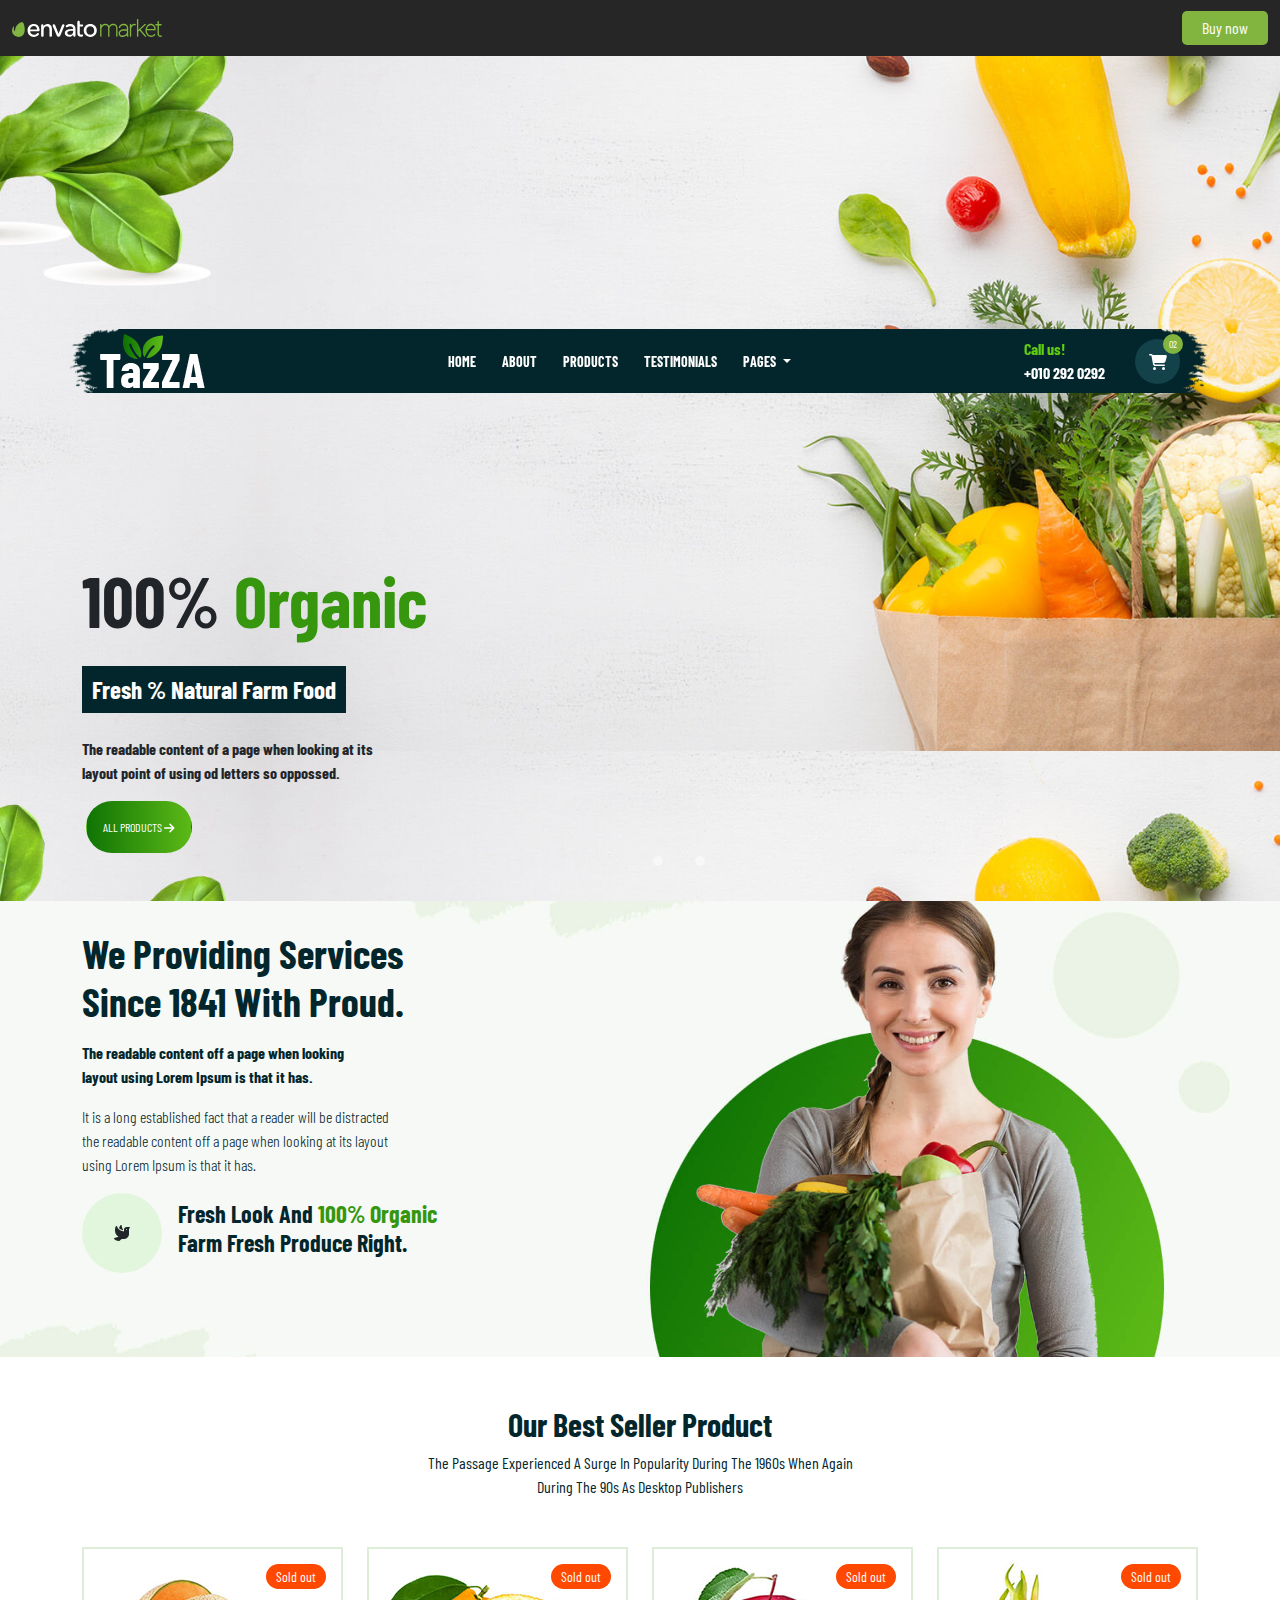
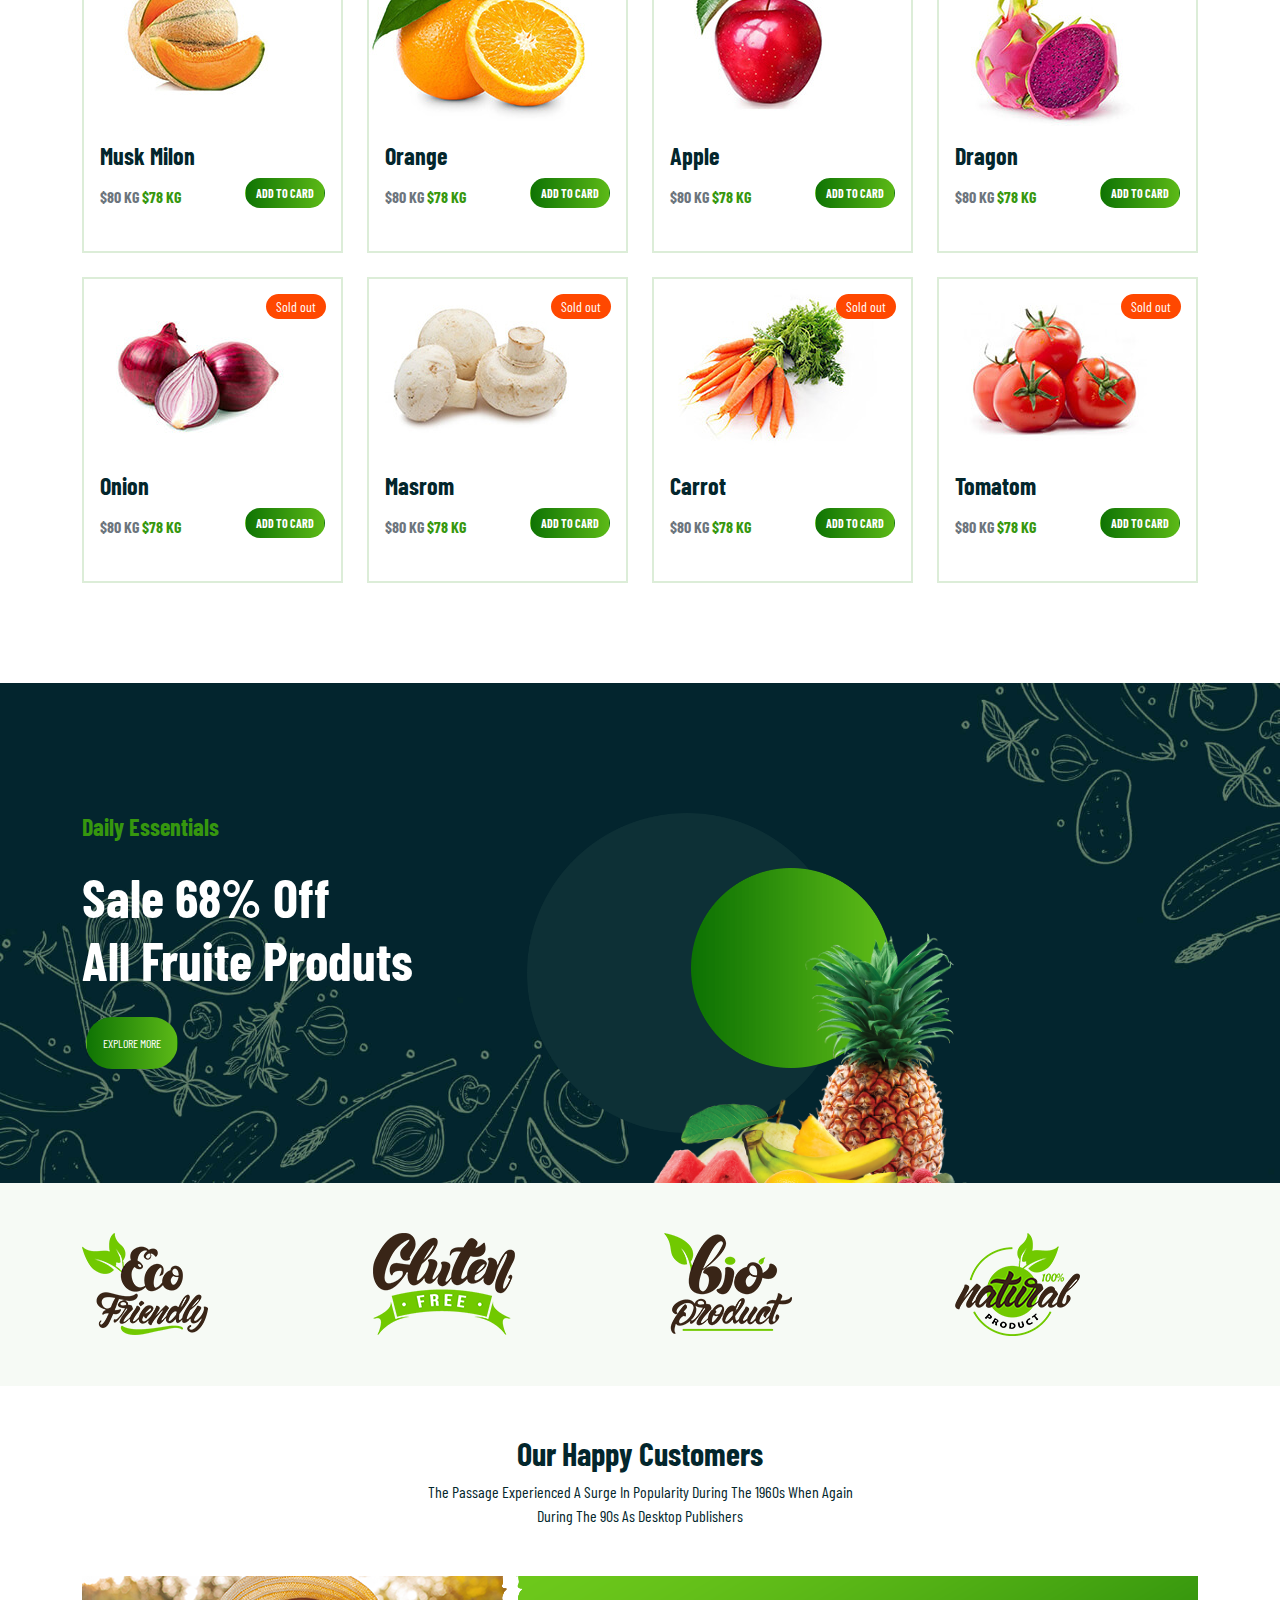
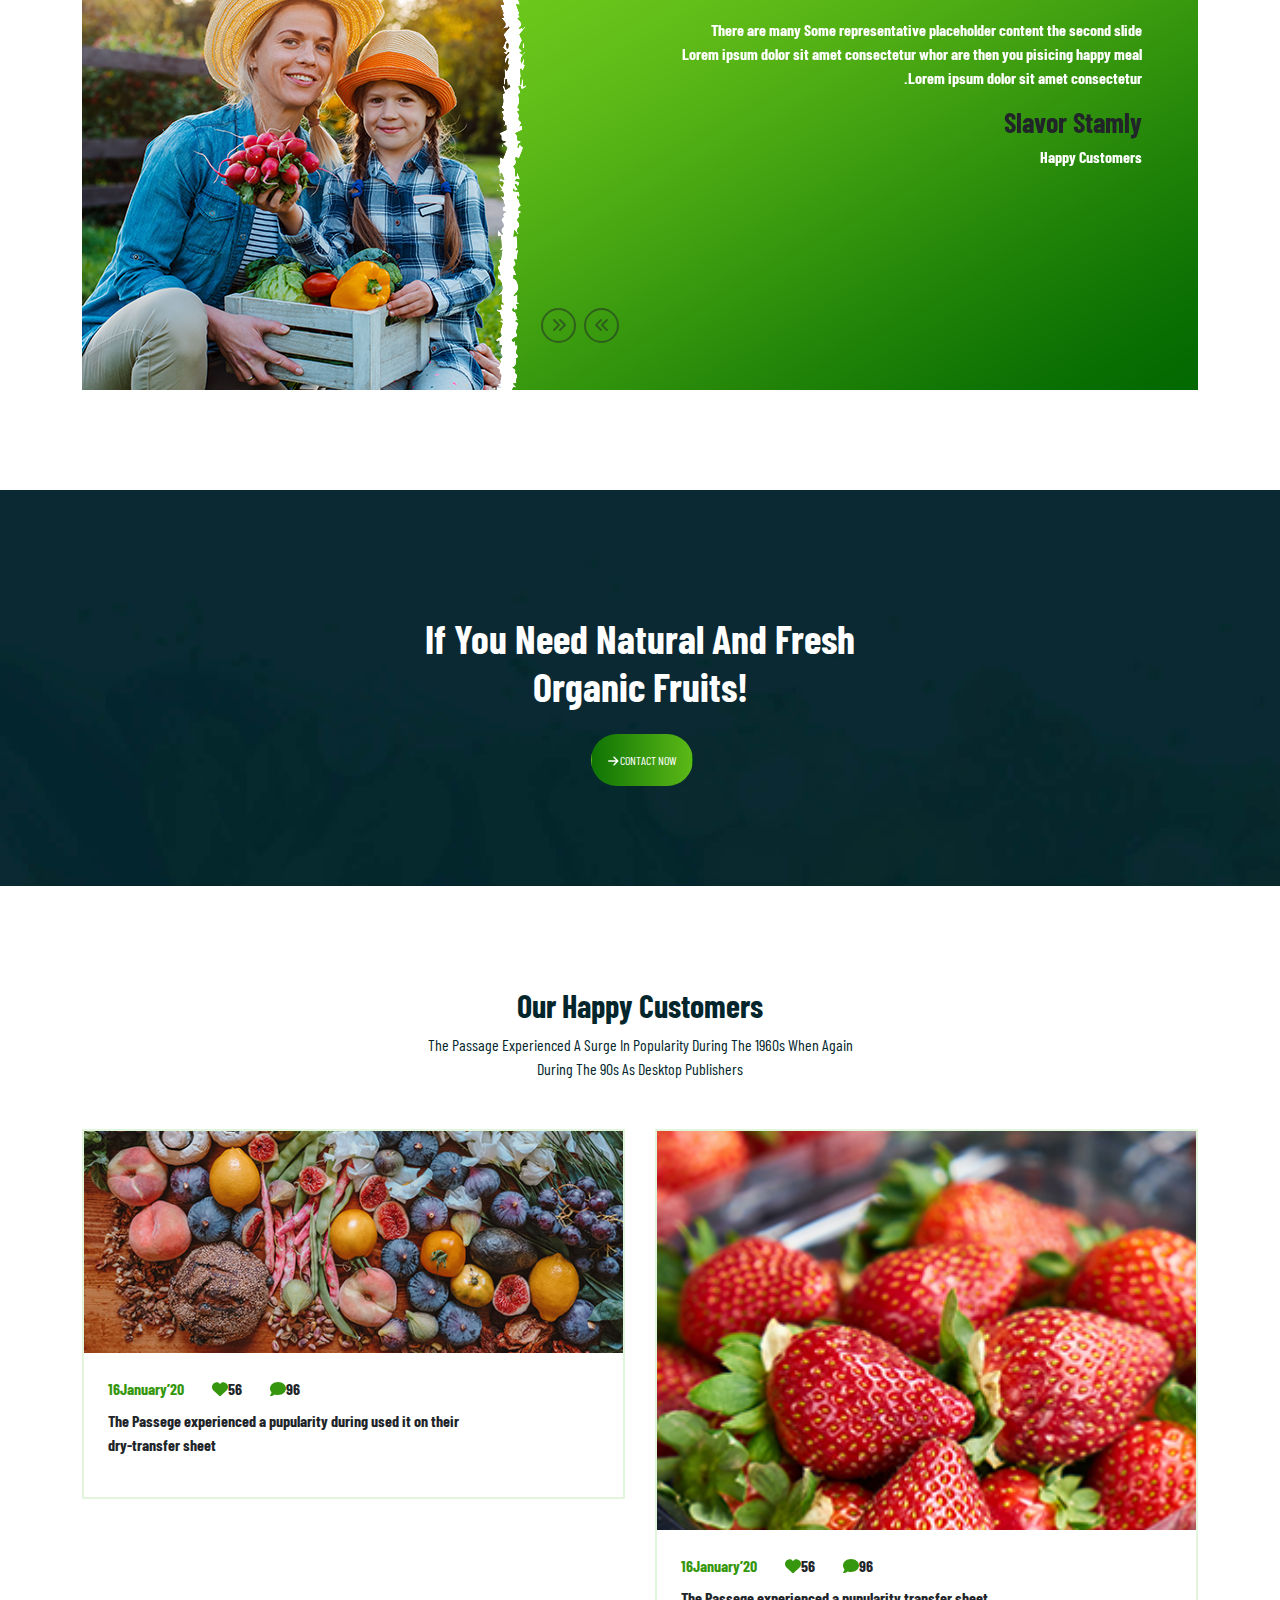
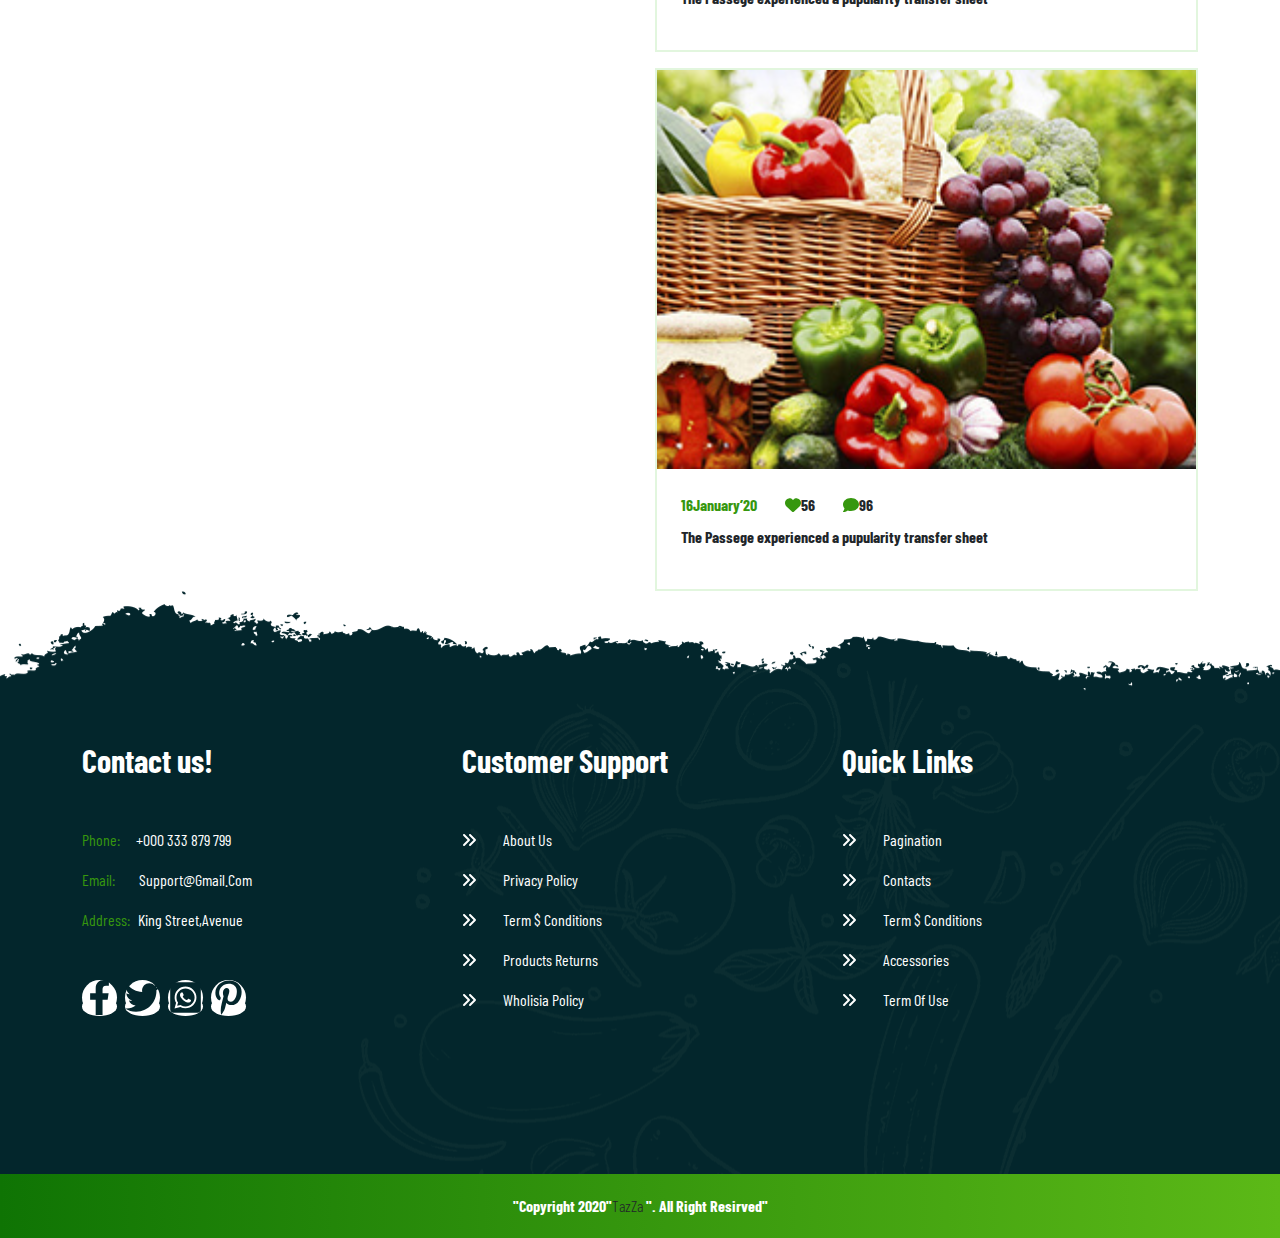
==== index.html @ 22c00745 "rHello this my private desihn" ====
<!DOCTYPE html>
<html lang="en">
    <head>
    <meta charset="UTF-8" />
    <meta http-equiv="X-UA-Compatible" content="IE=edge" />
    <meta name="viewport" content="width=device-width, initial-scale=1.0" />
    <title>Food</title>

    <!-- fonst icons -->
    <link rel="stylesheet" href="content/css/vendors/all.min.css" />

    <!-- Bootstrap -->
    <link rel="stylesheet" href="content/css/vendors/bootstrap.min.css" />

    <!-- Main file  -->
    <link rel="stylesheet" href="content/css/style.css" />

    <!-- Google Fonts -->
    <link rel="preconnect" href="https://fonts.googleapis.com">
    <link rel="preconnect" href="https://fonts.gstatic.com" crossorigin>
    <link href="https://fonts.googleapis.com/css2?family=Barlow+Condensed:wght@400;500;600;700;800&family=Dancing+Script:wght@400;500;600;700&family=Roboto:wght@400;500;700;900&display=swap" rel="stylesheet">
    </head>
    <body>
        <!-- Start upper navbar -->
        <nav class="navbar nav sticky">
            <div class=" container-fluid d-flex  ">
                <img class="nav-logo" src="content/asstes/imgs/envato_market.svg"/>
                <button class="main-btn " type="submit">Buy now</button>
            </div>
        </nav>
        <!-- End upper Navbar -->
        <!-- Start Header -->
        <header>
            <div
                id="carouselExampleCaptions"
                class="carousel slide h-100"
                data-bs-ride="carousel">
                <div class="carousel-inner h-100">
                <div class="carousel-item active h-100 slider-img-one">
                    <div class="container h-100">
                    <div class="row align-items-end h-100 pb-5">
                        <div class="col-lg-6">
                            <h1 class="f-color fw-bold mb-4  carousel-item_title">
                                100% <span class="dark-green">Organic</span>
                            </h1>
                            <div class="slide-div text-white fw-bold">
                                Fresh % Natural Farm Food
                            </div>
                            <div class="slide-text mt-4 fw-bold">
                                <p class="f-color">The readable content of a page when looking at its<br>
                                layout point of using od letters so oppossed.</p>
                            </div>
                            <div class="offer-btn">
                                <a href="#" class="btn card-btn text-white ms-1 p-3">
                                    All Products <i class="fa-solid fa-arrow-right text-white"></i></a>
                            </div>
                        </div>
                    </div>
                </div>
                </div>
                <div class="carousel-item slider-img-tow h-100">  
                    <div class="container h-100">
                    <div class="row align-items-end h-100 pb-5">
                        <div class="col-lg-6">
                            <h1 class="f-color fw-bold mb-4 mt-4 carousel-item_title">
                                100% <span class="dark-green">Organic</span>
                            </h1>
                            <div class="slide-div text-white fw-bold">
                                Fresh % Natural Farm Food
                            </div>
                            <div class="slide-text mt-4 fw-bold">
                                <p class="f-color">The readable content of a page when looking at its<br>
                                layout point of using od letters so oppossed.</p>
                            </div>
                            <div class="offer-btn">
                                <a href="#" class="btn card-btn text-white ms-1 p-3">
                                    <i class="fa-solid fa-arrow-right text-white"></i> All Products</a>
                            </div>  
                        </div>
                    </div>
                    </div>
                </div>
                </div>
                <div class="silder-btns">
                <button
                    class="carousel-control-prev"
                    type="button"
                    data-bs-target="#carouselExampleCaptions"
                    data-bs-slide="prev"
                >
                    <!-- <span class="carousel-control-prev-icon" aria-hidden="true"></span> -->
                    <span class="silder-btns__icon">
                    <!-- <i class="fa-solid fa-chevron-left fa-2x"></i> -->
                    <div class="dout"></div>
                    </span>
                    <span class="visually-hidden">Previous</span>
                </button>
                <button
                    class="carousel-control-next"
                    type="button"
                    data-bs-target="#carouselExampleCaptions"
                    data-bs-slide="next"
                >
                    <span class="silder-btns__icon">
                    <!-- <i class="fa-solid fa-chevron-right fa-2x"></i> -->
                    <div class="dout"></div>
                    </span>
                    <!-- <span class="carousel-control-next-icon" aria-hidden="true"></span> -->
                    <span class="visually-hidden">Next</span>
                </button>
                </div>
            </div>
        </header>
        <!-- End header -->
        <!-- Start navpar -->
        
        <nav class="navbar navbar2 nav-sticky navbar-expand-lg ">
            <div class="container nav-bg">
                <img src="content/asstes/imgs/logo.png" />
                <div class="collapse navbar-collapse " id="navbarSupportedContent">
                    <ul class="navbar-nav m-auto  mb-lg-0 navbar-list ">
                        <li class="nav-item nav-hover">
                            <a class="nav-hover nav-link white-c active fw-bold " aria-current="page" href="#home">HOME</a>
                        </li>
                        <li class="nav-item nav-hover">
                            <a class="nav-hover nav-link white-c fw-bold nav-btn" href="#about">ABOUT</a>
                        </li>
                        <li class="nav-item nav-hover">
                            <a class="nav-hover nav-link white-c fw-bold" href="#product">PRODUCTS</a>
                        </li>
                        <li class="nav-item nav-hover">
                            <a class="nav-hover nav-link white-c fw-bold" href="#test">TESTIMONIALS</a>
                        </li>
                        <li class="nav-item dropdown nav-hover">
                            <a class="nav-hover nav-link dropdown-toggle white-c fw-bold" href="#" id="navbarDropdown"
                                role="button" data-bs-toggle="dropdown" aria-expanded="false">
                                PAGES
                            </a>
                            <ul class="dropdown-menu dropdown-changes" aria-labelledby="navbarDropdown">
                                <li><a class="dropdown-item" target="_blank" href="product-details.html">Product Details</a></li>
                                <li><a class="dropdown-item" target="_blank" href="blog.html">Blog</a></li>
                                <li><a class="dropdown-item" target="_blank" href="blog-details.html">Blog Details</a></li>
                                <li><a class="dropdown-item" target="_blank" href="eror404.html">Eror 404</a></li>
                                <li><a class="dropdown-item" target="_blank" href="overview.html">Cart Overview</a></li>
                            </ul>
                        </li>
                    </ul>
                </div>
                <div class="navbar-contact">
                    <div class="contact">
                        <span class="green-c">Call us!</span>
                    </div>
                    <div class="contact">
                        <span class="white-c">+010 292 0292</span>
                    </div>
                </div>
                <div class="navbar-icon rounded-circle white-c">
                    <i class="fa-solid fa-cart-shopping"></i>
                    <div class="cart-number white-c rounded-circle">02</div>
                </div>
            </div>
        </nav>
    <!-- End Navbar -->
    <!-- End Header -->
    <!-- Start Feature box -->
    <div class="container">
        <div class="row feature-boxs d-flex justify-content-between mt-5 mb-5">
            <div class="col-lg-3 card feature-box  text-center d-flex align-items-center justify-content-center ">
                    <div class="card-icon ">
                        <div class="card-icon__border rounded-circle">
                            <div class="card-icon__box rounded-circle m-auto d-flex align-items-center justify-content-center">
                                <i class="fa-solid fa-car"></i>
                            </div>
                        </div>
                    </div>
                    <div class="card-body">
                        <h3 class=" text-color ">Free Shipping</h3>
                    </div>
            </div>
            <div class="col-lg-3 card feature-box text-center d-flex align-items-center justify-content-center ">
                <div class="card-icon">
                    <div class="card-icon__border rounded-circle">
                        <div class="card-icon__box rounded-circle m-auto d-flex align-items-center justify-content-center">
                            <i class="fa-solid fa-comments"></i>
                        </div>
                    </div>
                </div>
                <div class="card-body">
                    <h3 class=" text-color ">24/04 Support</h3>
                </div>
            </div>
            <div class="col-lg-3 card feature-box text-center d-flex align-items-center justify-content-center">
            <div class="card-icon">
                <div class="card-icon__border rounded-circle">
                    <div class="card-icon__box rounded-circle m-auto d-flex align-items-center justify-content-center">
                        <i class="fa-solid fa-wheat-awn"></i>
                    </div>
                </div>
            </div>
            <div class="card-body">
                <h3 class=" text-color ">From Our Farm</h3>
            </div>
            </div>
            <div class="col-lg-3 card feature-box text-center d-flex align-items-center justify-content-center">
                <div class="card-icon">
                    <div class="card-icon__border rounded-circle">
                        <div class="card-icon__box rounded-circle m-auto d-flex align-items-center justify-content-center">
                            <i class="fa-solid fa-dove"></i>
                        </div>
                    </div>
                </div>
                <div class="card-body">
                    <h3 class=" text-color ">Healthy Food</h3>
                </div>
            </div>
        </div>
    </div>
    <!-- End Feature box -->
    <!-- Start Services section -->
    <div class="services" id="about">
        <div class="container">
            <div class="services__text pt-5 ">
                <h1 class="text-color fw-bold mb-3 mt-4">We Providing Services<br>Since 1841 With Proud.</h1>
                <p class="text-color fw-bold">The readable content off a page when looking<br>layout using Lorem Ipsum is that it has.</p>
                <p class="text-color fw-light">It is a long established fact that a reader will be distracted<br>the readable content off a page when looking at its layout<br>using Lorem Ipsum is that it has.</p>
                <div class="service__icons d-flex align-items-center">
                    <div class="service__icon">
                        <div class="card-icon__box rounded-circle m-auto d-flex align-items-center me-3 justify-content-center">
                            <i class="fa-solid fa-dove"></i>
                        </div>
                    </div>
                    <div class="service__text">
                        <h4 class="text-color fw-bold">Fresh Look And <span class="dark-green">100% Organic</span><br>Farm Fresh Produce Right. </h4>
                    </div>

                </div>
            </div>
        </div>
    </div>
    <!-- End Services section  -->
    <!-- Start Products section -->
    <div class="container" id="product">
        <div class="products_title text-center m-5">
            <h2 class="text-color fw-bold">Our Best Seller Product</h2>
            <p class="text-color">The Passage Experienced A Surge In Popularity During The 1960s When Again<br>During The 90s As Desktop Publishers</p>
        </div>
        <div class="row">
            <div class="col-lg-3 Product-card  d-flex align-items-center justify-content-center">
                <div class="card1" style="width: 18rem;">
                    <img class="fruit" src="content/asstes/imgs/product-1.jpg" alt="...">
                    <div class="card-body">
                        <h4 class="card-title fw-bold text-color  ">Musk Milon</h4>
                        <div class="card-content d-flex align-items-center justify-content-between">
                            <p class="card-text fw-bold mt-4 text-secondary">$80 KG <span class="dark-green">$78 KG</span></p>
                            <a href="#" class="btn card-btn text-white fw-bold ms-1">Add to card</a>
                        </div>
                        <div class="soldout-btn text-white">Sold out</div>
                        <div class="card1-icon m-auto ">
                            <div class="rounded-icon rounded-circle bg-white me-2">
                                <i class="fa-solid fa-heart dark-green "></i>
                            </div>
                            <div class="rounded-icon rounded-circle bg-white">
                                <i class="fa-solid fa-eye dark-green"></i>
                            </div>
                        </div>
                    </div>
                </div>
            </div>
            <!-- End col -->
            <div class="col-lg-3 Product-card  d-flex align-items-center justify-content-center">
                <div class="card1" style="width: 18rem;">
                    <img class="fruit" src="content/asstes/imgs/product-2.jpg" alt="...">
                    <div class="card-body">
                        <h4 class="card-title fw-bold text-color ">Orange</h4>
                        <div class="card-content d-flex align-items-center justify-content-between">
                            <p class="card-text fw-bold mt-4 text-secondary">$80 KG <span class="dark-green">$78 KG</span></p>
                            <a href="#" class="btn card-btn text-white fw-bold ms-1">Add to card</a>
                        </div>
                        <div class="soldout-btn text-white">Sold out</div>
                        <div class="card1-icon m-auto ">
                            <div class="rounded-icon rounded-circle bg-white me-2">
                                <i class="fa-solid fa-heart dark-green "></i>
                            </div>
                            <div class="rounded-icon rounded-circle bg-white">
                                <i class="fa-solid fa-eye dark-green"></i>
                            </div>
                        </div>
                    </div>
                </div>
            </div>
            <!-- End col -->
            <div class="col-lg-3 Product-card  d-flex align-items-center justify-content-center">
                <div class="card1" style="width: 18rem;">
                    <img class="fruit" src="content/asstes/imgs/product-3.jpg" alt="...">
                    <div class="card-body">
                        <h4 class="card-title fw-bold text-color ">Apple</h4>
                        <div class="card-content d-flex align-items-center justify-content-between">
                            <p class="card-text fw-bold mt-4 text-secondary">$80 KG <span class="dark-green">$78 KG</span></p>
                            <a href="#" class="btn card-btn text-white fw-bold ms-1">Add to card</a>
                        </div>
                        <div class="soldout-btn text-white">Sold out</div>
                        <div class="card1-icon m-auto ">
                            <div class="rounded-icon rounded-circle bg-white me-2">
                                <i class="fa-solid fa-heart dark-green "></i>
                            </div>
                            <div class="rounded-icon rounded-circle bg-white">
                                <i class="fa-solid fa-eye dark-green"></i>
                            </div>
                        </div>
                    </div>
                </div>
            </div>
            <!-- End col -->
            <div class="col-lg-3 Product-card  d-flex align-items-center justify-content-center">
                <div class="card1" style="width: 18rem;">
                    <img class="fruit" src="content/asstes/imgs/product-4.jpg" alt="...">
                    <div class="card-body">
                        <h4 class="card-title fw-bold text-color ">Dragon</h4>
                        <div class="card-content d-flex align-items-center justify-content-between">
                            <p class="card-text fw-bold mt-4 text-secondary">$80 KG <span class="dark-green">$78 KG</span></p>
                            <a href="#" class="btn card-btn text-white fw-bold ms-1">Add to card</a>
                        </div>
                        <div class="soldout-btn text-white">Sold out</div>
                        <div class="card1-icon m-auto ">
                            <div class="rounded-icon rounded-circle bg-white me-2">
                                <i class="fa-solid fa-heart dark-green "></i>
                            </div>
                            <div class="rounded-icon rounded-circle bg-white">
                                <i class="fa-solid fa-eye dark-green"></i>
                            </div>
                        </div>
                    </div>
                </div>
            </div>
        </div>
        <!-- End row -->
        <div class="row mt-4">
            <div class="col-lg-3 Product-card  d-flex align-items-center justify-content-center">
                <div class="card1" style="width: 18rem;">
                    <img class="fruit" src="content/asstes/imgs/product-5.jpg" alt="...">
                    <div class="card-body">
                        <h4 class="card-title fw-bold text-color ">Onion</h4>
                        <div class="card-content d-flex align-items-center justify-content-between">
                            <p class="card-text fw-bold mt-4 text-secondary">$80 KG <span class="dark-green">$78 KG</span></p>
                            <a href="#" class="btn card-btn text-white fw-bold ms-1">Add to card</a>
                        </div>
                        <div class="soldout-btn text-white">Sold out</div>
                        <div class="card1-icon m-auto ">
                            <div class="rounded-icon rounded-circle bg-white me-2">
                                <i class="fa-solid fa-heart dark-green "></i>
                            </div>
                            <div class="rounded-icon rounded-circle bg-white">
                                <i class="fa-solid fa-eye dark-green"></i>
                            </div>
                        </div>
                    </div>
                </div>
            </div>
            <!-- End col -->
            <div class="col-lg-3 Product-card  d-flex align-items-center justify-content-center">
                <div class="card1" style="width: 18rem;">
                    <img class="fruit" src="content/asstes/imgs/product-6.jpg" alt="...">
                    <div class="card-body">
                        <h4 class="card-title fw-bold text-color ">Masrom</h4>
                        <div class="card-content d-flex align-items-center justify-content-between">
                            <p class="card-text fw-bold mt-4 text-secondary">$80 KG <span class="dark-green">$78 KG</span></p>
                            <a href="#" class="btn card-btn text-white fw-bold ms-1">Add to card</a>
                        </div>
                        <div class="soldout-btn text-white">Sold out</div>
                        <div class="card1-icon m-auto ">
                            <div class="rounded-icon rounded-circle bg-white me-2">
                                <i class="fa-solid fa-heart dark-green "></i>
                            </div>
                            <div class="rounded-icon rounded-circle bg-white">
                                <i class="fa-solid fa-eye dark-green"></i>
                            </div>
                        </div>
                    </div>
                </div>
            </div>
            <!-- End col -->
            <div class="col-lg-3 Product-card  d-flex align-items-center justify-content-center">
                <div class="card1" style="width: 18rem;">
                    <img class="fruit" src="content/asstes/imgs/product-7.jpg" alt="...">
                    <div class="card-body">
                        <h4 class="card-title fw-bold text-color ">Carrot</h4>
                        <div class="card-content d-flex align-items-center justify-content-between">
                            <p class="card-text fw-bold mt-4 text-secondary">$80 KG <span class="dark-green">$78 KG</span></p>
                            <a href="#" class="btn card-btn text-white fw-bold ms-1">Add to card</a>
                        </div>
                        <div class="soldout-btn text-white">Sold out</div>
                        <div class="card1-icon m-auto ">
                            <div class="rounded-icon rounded-circle bg-white me-2">
                                <i class="fa-solid fa-heart dark-green "></i>
                            </div>
                            <div class="rounded-icon rounded-circle bg-white">
                                <i class="fa-solid fa-eye dark-green"></i>
                            </div>
                        </div>
                    </div>
                </div>
            </div>
            <!-- End col -->
            <div class="col-lg-3 Product-card  d-flex align-items-center justify-content-center">
                <div class="card1" style="width: 18rem;">
                    <img class="fruit" src="content/asstes/imgs/product-8.jpg" alt="...">
                    <div class="card-body">
                        <h4 class="card-title fw-bold text-color ">Tomatom</h4>
                        <div class="card-content d-flex align-items-center justify-content-between">
                            <p class="card-text fw-bold mt-4 text-secondary">$80 KG <span class="dark-green">$78 KG</span></p>
                            <a href="#" class="btn card-btn text-white fw-bold ms-1">Add to card</a>
                        </div>
                        <div class="soldout-btn text-white">Sold out</div>
                        <div class="card1-icon m-auto ">
                            <div class="rounded-icon rounded-circle bg-white me-2">
                                <i class="fa-solid fa-heart dark-green "></i>
                            </div>
                            <div class="rounded-icon rounded-circle bg-white">
                                <i class="fa-solid fa-eye dark-green"></i>
                            </div>
                        </div>
                    </div>
                </div>
            </div>
        </div>
    </div>
    <!-- End Products section -->
    <!-- Start Offer Section -->
    <div class="offers">
        <div class="container">
            <div class="row">
                <div class="col-lg-5">
                    <h4 class="dark-green fw-bold ">Daily Essentials</h4>
                    <h1 class="text-white fw-bold offer-title mb-4 mt-4">Sale 68% Off<br>All Fruite Produts</h1>
                    <div class="offer-btn">
                        <a href="#" class="btn card-btn text-white ms-1 p-3">Explore More</a>
                    </div>
                </div>
                <div class="col-lg-4">
                    <div class="bg-1"><img src="content/asstes/imgs/round-shape-1 (1).png"/></div>
                    <div class="bg-2"><img src="content/asstes/imgs/round-shape-2.png"/></div>
                    <div class="bg-3"><img src="content/asstes/imgs/fruits.png"/></div>
                </div>
                <div class="col-lg-3"></div>
            </div>
        </div>
    </div>
    <!-- End Offer Section -->
    <!-- Start Partner Section -->
    <div class="partner">
        <div class="container">
            <div class="row d-flex g-5 partner-wrapper">
                <div class="col-lg-3 col-sm-12 col-md-6 partner-img"><img src="content/asstes/imgs/partner-1.png"/></div>
                <div class="col-lg-3 col-sm-12 col-md-6 "><img src="content/asstes/imgs/partner-2.png"/></div>
                <div class="col-lg-3 col-sm-12 col-md-6"><img src="content/asstes/imgs/partner-3.png"/></div>
                <div class="col-lg-3 col-sm-12 col-md-6 "><img src="content/asstes/imgs/partner-4.png"/></div>
            </div>
        </div>
    </div>
    <!-- ENd Partner Section -->
    <!-- Start Customer Section -->
    <div class="customers" id="test">
        <div class="container">
            <div class="products_title text-center m-5">
                <h2 class="text-color fw-bold">Our Happy Customers</h2>
                <p class="text-color">The Passage Experienced A Surge In Popularity During The 1960s When Again<br>During The 90s As Desktop Publishers</p>
            </div>
            <div id="carouselExampleCaptions" class="carousel slide" data-bs-ride="carousel">
                <div class="carousel-inner">
                <div class="carousel-item active d-flex ">
                    <img class="slide-img" src="content/asstes/imgs/testimonial-1.png"/>
                    <img src="content/asstes/imgs/testimonial-bg.png" class="slide-img1" alt="...">
                    <div class=" caption d-none d-md-block text-white fw-bold">
                        <p>There are many Some representative placeholder content the second slide<br>
                            Lorem ipsum dolor sit amet consectetur who are you then pisicing happy meals<br>
                            Lorem ipsum dolor sit amet consectetur.</p>
                        <h3 class="f-color fw-bold mt-3">Slavor Stamly</h3>
                        <h6 class="text-white fw-bold">Happy Customers</h6>
                    </div>
                </div>
                <div class="carousel-item d-flex">
                    <img src="content/asstes/imgs/testimonial-1.png"/>
                    <img src="content/asstes/imgs/testimonial-bg.png" class=" " alt="...">
                    <div class="caption d-none d-md-block text-white fw-bold">
                        <p>There are many Some representative placeholder content the second slide<br>
                        Lorem ipsum dolor sit amet consectetur who are then you pisicing happy meal<br>
                        Lorem ipsum dolor sit amet consectetur.</p>
                        <h3 class="f-color fw-bold mt-3">Slavor Stamly</h3>
                        <h6 class="text-white fw-bold">Happy Customers</h6>
                    </div>
                </div>
                <div class="carousel-item d-flex">
                    <img src="content/asstes/imgs/testimonial-1.png"/>
                    <img src="content/asstes/imgs/testimonial-bg.png" class=" " alt="...">
                    <div class="caption d-none d-md-block text-white fw-bold">
                        <p>There are many Some representative placeholder content the second slide<br>
                            Lorem ipsum dolor sit amet consectetur whor are then you pisicing happy meal<br>
                            Lorem ipsum dolor sit amet consectetur.</p>
                            <h3 class="f-color fw-bold mt-3">Slavor Stamly</h3>
                            <h6 class="text-white fw-bold">Happy Customers</h6>
                    </div>
                </div>
                </div>
                <div class="controls">
                <button class="carousel-control-prev control f-color me-2" type="button" data-bs-target="#carouselExampleCaptions" data-bs-slide="prev">
                    <span class="" aria-hidden="true"><i class="fa-solid fa-angles-left"></i></span>
                    <span class="visually-hidden">Previous</span>
                </button>
                <button class="carousel-control-next control f-color" type="button" data-bs-target="#carouselExampleCaptions" data-bs-slide="next">
                    <span class="" aria-hidden="true"><i class="fa-solid fa-angles-right"></i></span>
                    <span class="visually-hidden">Next</span>
                </button>
                </div>
                </div>
        </div>
    </div>
    <!-- End Customer Section -->
    <!-- Start Contact now Section -->
    <div class="contact-us">
    <div class="container">
        <div class="row">
            <div class="col-lg-12 text-center">
                <h2 class="text-white fw-bold contact-us__title mb-4 mt-4">If You Need Natural And Fresh <br>Organic Fruits!</h2>
                    <div class="offer-btn">
                        <a href="#" class="btn card-btn text-white ms-1 p-3">
                            <i class="fa-solid fa-arrow-right text-white"></i> contact now</a>
                    </div>
            </div>
        </div>
    </div>
    </div>
    <!-- End Contact now Section -->
    <!-- Start News Section -->
    <div class="latest-news">
        <div class="container">
            <div class="products_title text-center m-5">
                <h2 class="text-color fw-bold">Our Happy Customers</h2>
                <p class="text-color">The Passage Experienced A Surge In Popularity During The 1960s When Again<br>During The 90s As Desktop Publishers</p>
            </div>
            <div class="row ">
                <div class="news__wrapper d-flex justify-content-between ">
                    <div class=" news">
                        <img class="news-img" src="content/asstes/imgs/news1.jpg"/>
                        <div class="news__content p-4">
                            <div class="news__icons fw-bold ">
                                <span class="dark-green">16January’20</span>
                                <span><i class="fa-solid fa-heart dark-green"></i><span class="f-color">56</span></span>
                                <span><i class="fa-solid fa-comment dark-green"></i><span class="f-color">96</span></span>
                            </div>
                            <div class="news__text fw-bold mt-2 f-color">
                                <p>The Passege experienced a pupularity during used it on their <br>dry-transfer sheet</p>
                            </div>
                        </div>
                    </div>
                    <div class=" news">
                        <img class="news-img" src="content/asstes/imgs/news2.jpg"/>
                        <div class="news__content p-4">
                            <div class="news__icons fw-bold ">
                                <span class="dark-green">16January’20</span>
                                <span><i class="fa-solid fa-heart dark-green"></i><span class="f-color">56</span></span>
                                <span><i class="fa-solid fa-comment dark-green"></i><span class="f-color">96</span></span>
                            </div>
                            <div class="news__text fw-bold mt-2 f-color">
                                <p>The Passege experienced a pupularity transfer sheet</p>
                            </div>
                        </div>
                    </div>
                </div>
            </div>
            <div class="row mt-3 ">
                <div class="news__wapper d-flex justify-content-between ">
                    <div class="col-lg-6 ">
                    </div>
                    <div class="col-lg-6 news">
                        <img class="news-img" src="content/asstes/imgs/news3.jpg"/>
                        <div class="news__content p-4">
                            <div class="news__icons fw-bold ">
                                <span class="dark-green">16January’20</span>
                                <span><i class="fa-solid fa-heart dark-green"></i><span class="f-color">56</span></span>
                                <span><i class="fa-solid fa-comment dark-green"></i><span class="f-color">96</span></span>
                            </div>
                            <div class="news__text fw-bold mt-2 f-color">
                                <p>The Passege experienced a pupularity transfer sheet</p>
                            </div>
                        </div>
                    </div>
                </div>
            </div>
        </div>
    </div>
    <!-- End News Section -->
    <!-- Start Footer -->
    <div class="footer-top">
        <div class="container">
            <div class="footer__wrapper ">
                <div class="row ">
                    <div class="col-lg-4">
                        <h2 class="text-white fw-bold mb-5">Contact us!</h2>
                        <ul class="footer__content mt-2 ">
                            <li class="mt-3"><span class="dark-green me-3 ">Phone:</span><span class="text-white ">+000 333 879 799</span></li>
                            <li class="mt-3"><span class="dark-green me-4 ">Email:</span><span class=" text-white">Support@Gmail.Com</span></li>
                            <li class="mt-3"><span class="dark-green me-2">Address:</span><span class="text-white">King Street,Avenue</span></li>
                        </ul>
                        <div class="footer-social mt-5 d-flex">
                            <ul class="d-flex">
                                <li>
                                    <a href="#" class="footer__icon  rounded-circle text-white me-2">
                                        <i class="fa-brands fa-facebook-f footer__icon rounded-circle text-center"></i>
                                    </a>
                                </li>
                                <li>
                                    <a href="#" class="footer__icon rounded-circle text-white me-2">
                                        <i class="fa-brands fa-twitter footer__icon rounded-circle  text-center"></i>
                                    </a>
                                </li>
                                <li>
                                    <a href="#" class="footer__icon  rounded-circle text-white me-2">
                                        <i class="fa-brands fa-square-whatsapp footer__icon rounded-circle text-center"></i>
                                    </a>
                                </li>
                                <li>
                                    <a href="#" class="footer__icon rounded-circle text-white">
                                        <i class="fa-brands fa-pinterest-p footer__icon rounded-circle text-center"></i>
                                    </a>
                                </li>
                            </ul>
                        </div>
                    </div>
                    <div class="col-lg-4">
                        <h2 class="text-white fw-bold mb-5">Customer Support</h2>
                        <ul class="footer__content mt-2 ">
                            <li class="mt-3"><span class=" me-4 text-white ">
                                <i class="fa-solid fa-angles-right"></i></span>
                                <span class=" hover ">About Us</span>
                            </li>
                            <li class="mt-3"><span class=" me-4 text-white ">
                                <i class="fa-solid fa-angles-right"></i></span>
                                <span class=" hover">Privacy Policy</span>
                            </li>
                            <li class="mt-3"><span class=" me-4 text-white">
                                <i class="fa-solid fa-angles-right"></i></span>
                                <span class="hover">Term $ Conditions</span>
                            </li>
                            <li class="mt-3"><span class=" me-4 text-white ">
                                <i class="fa-solid fa-angles-right"></i></span>
                                <span class=" hover">Products Returns</span>
                            </li>
                            <li class="mt-3"><span class=" me-4 text-white">
                                <i class="fa-solid fa-angles-right"></i></span>
                                <span class="hover">Wholisia Policy</span>
                            </li>
                        </ul>
                    </div>
                    <div class="col-lg-4">
                        <h2 class="text-white fw-bold mb-5">Quick Links</h2>
                        <ul class="footer__content mt-2 ">
                            <li class="mt-3"><span class=" me-4 text-white ">
                                <i class="fa-solid fa-angles-right"></i></span>
                                <span class="hover ">Pagination</span>
                            </li>
                            <li class="mt-3"><span class=" me-4 text-white ">
                                <i class="fa-solid fa-angles-right"></i></span>
                                <span class=" hover">Contacts</span>
                            </li>
                            <li class="mt-3"><span class=" me-4 text-white">
                                <i class="fa-solid fa-angles-right"></i></span>
                                <span class="hover">Term $ Conditions</span>
                            </li>
                            <li class="mt-3"><span class=" me-4 text-white ">
                                <i class="fa-solid fa-angles-right"></i></span>
                                <span class=" hover">Accessories</span>
                            </li>
                            <li class="mt-3"><span class=" me-4 text-white">
                                <i class="fa-solid fa-angles-right"></i></span>
                                <span class="hover">Term Of Use</span>
                            </li>
                        </ul>
                    </div>
                </div>
            </div>
        </div>
    </div>
    <!-- End Footer -->
    <!-- Start Footer Buttom -->
    <div class="footer-bottom">
        <div class="container">
            <div class="row">
                <div class="col-lg-12">
                    <div class="footer-bottom__text text-center text-white fw-bold">
                        "Copyright 2020"<span class="f-color fw-light">TazZa</span> ". All Right Resirved"
                    </div>
                </div>
            </div>
        </div>
    </div>
    <!-- End Footer Buttom -->
    <script src="content/js/vendors/all.min.js"></script>
    <script src="content/js/vendors/bootstrap.bundle.min.js"></script>
    </body>
</html>
---- content/css/style.css ----
* {
  box-sizing: border-box;
  margin: 0;
  padding: 0;
  font-family: "Barlow Condensed", sans-serif;
}
body {
  font-family: "Barlow Condensed", sans-serif;
  scroll-behavior: smooth;
}
img {
  max-width: 100%;
}
ul {
  list-style: none;
  padding: 0;
  margin: 0;
}
a {
  text-decoration: none;
}
:root {
  --green-color: #82b440;
}
.green-c {
  color: #60cd12;
}
.f-color {
  color: #212529;
}
.dark-green {
  color: #36970e;
}
.white-c {
  color: white;
}
.text-color {
  color: #03262c;
}
.main-btn {
  background-color: var(--green-color);
  width: fit-content;
  color: white;
  padding: 5px 20px;
  border-radius: 5px;
  border: none;
}
/* Start Uppernavbar */
.sticky {
  position: sticky;
  top: 0px;
  z-index: 100;
}
.nav-logo {
  width: 150px;
  height: 40px;
}
.nav {
  background-color: #262626;
}
/* End Uppernavbar */
/* Start navbar */

.nav-sticky {
  position: sticky;
  top: 70px;
  z-index: 100;
  margin-top: -580px;
}
.nav-item {
  margin-left: 10px;
  position: relative;
  z-index: 100;
}
/* .nav-item:hover{
    color: #36970e;
} */
/* .nav-hover{
    transition: all 0.5s;
    width: fit-content;
    height: 0;
    background-image: linear-gradient(to right, #0f7404 , #5cb917 );
    border-radius: 5px;
    color: white;
    padding: 0px 3px; 
    text-decoration: none; 
} */
/* .nav-hover:hover{
    height: 33px;
    color: white;
} */
/* .nav-link{
    position: relative;
    margin-right: 12px;
    transition: all 0.5s;
    width: fit-content;
    height: 0;
    background-image: linear-gradient(to right, #0f7404 , #5cb917 );
    border-radius: 5px;
    color: white;
} */
.nav-hover {
  position: relative;
  border-radius: 5px;
  /* padding: 5px 20px; */
  z-index: 200;
}
.nav-item::after {
  content: "";
  position: absolute;
  background-image: linear-gradient(to right, #0f7404, #5cb917);
  top: 0;
  left: 0;
  width: 100%;
  height: 100%;
  transform: scale(0);
  transform-origin: center;
  border-radius: 5px;
  transition: transform 0.3s linear;
  /* z-index: 101; */
}
.nav-item:hover::after {
  transform: scale(1);
}

.nav-item:hover .nav-link {
  color: #fff !important;
}

/* .nan-link{
    position: absolute;
    z-index: 200;
} */
/* .nav-link:hover{
    background-image: linear-gradient(to right, #0f7404 , #5cb917 );
    border-radius: 4px;
    color: white;
} */

.nav-bg {
  background-image: url(../asstes/imgs/header-bg.png);
  background-size: cover;
  padding: 5px 30px;
}
.navbar-contact span {
  font-weight: 700;
}
.navbar-icon {
  height: 45px;
  width: 45px;
  text-align: center;
  background-color: #13424a;
  line-height: 45px;
  margin-left: 30px;
}
.cart-number {
  background-color: var(--green-color);
  font-size: 10px;
  width: 20px;
  height: 20px;
  line-height: 20px;
  transform: translateX(28px) translateY(-50px);
}
.navbar-list {
  font-size: 14px;
}
@media screen and (max-width: 776px) {
  .navbar-contact {
    display: none;
  }
}
/* End navbar */
/* Start Header */
header {
  height: calc(100vh - 55px);
  position: relative;
}
.carousel-item_title {
  font-size: 70px;
  font-weight: 800;
}
.slide-div {
  background-color: #03262c;
  width: fit-content;
  padding: 5px 10px;
  font-size: 25px;
}
.dout {
  width: 10px;
  height: 10px;
  border-radius: 50%;
  background-color: white;
}
.dout:hover {
  background-color: #0f7404;
}
.carousel-item {
  background-size: cover;
  background-position-y: -150px;
  position: relative;
  z-index: 1;
}
.slider-img-one {
  background-image: url("../asstes/imgs/banner.jpg");
}
.slider-img-tow {
  background-image: url("../asstes/imgs/banner.jpg");
}
.silder-btns {
  position: absolute;
  bottom: 40px;
  right: 45%;
  z-index: 2;
  width: 50px;
}

.carousel-item__title {
  font-size: calc(var(--font-size) * 3);
}
/* End Header */
/* Start Feature box */
.card-icon__box {
  height: 80px;
  width: 80px;
  background-color: #e2f6de;
}
.card-icon__box img {
  width: 45px;
  height: 45px;
}
.card-icon__border {
  border: solid 2px #e2f6de;
  padding: 15px;
  display: inline-block;
}
.card-body h3 {
  font-weight: 700;
}
/* End Feature box */
.feature-box {
  width: calc((100% - 60px) / 4);
  height: 360px;
  padding-top: 100px;
}
.feature-box:hover {
  background-color: #03262c;
  background-image: url(../asstes/imgs/letus-leaf.png);
  background-size: left top;
  background-repeat: no-repeat;
  transition: all 1s;
}
.feature-box:hover .card-icon__box {
  background-color: #36970e;
  color: white;
}
.feature-box:hover .card-icon__border {
  border-color: #36970e;
}
.feature-box:hover .card-body h3 {
  color: white;
}
.card-icon__box i {
  color: #36970e;
  font-size: 30px;
}
.feature-box:hover .card-icon__box i {
  color: white;
}
@media screen and (max-width: 991px) {
  .feature-box {
    width: calc((100% - 30px) / 2);
    margin-bottom: 20px;
  }
}
@media screen and (max-width: 768px) {
  .feature-box {
    width: 100%;
    margin-bottom: 20px;
  }
}
/* End Feature box */
/* Start Services section */
.services {
  background-image: url(../asstes/imgs/about-banner.jpg);
  height: 500px;
  background-size: cover;
}
/* Start Services section */
/* Start Products section */
.card-btn {
  border-radius: 50px;
  background-image: linear-gradient(to right, #0f7404, #5cb917);
  padding: 5px 10px;
  text-transform: uppercase;
  font-size: 12px;
  width: fit-content;
  z-index: 8;
}
.card1 {
  border: solid 2px #dcedd8;
  position: relative;
  transition: all 0.5s;
  padding: 10px 0px;
}
.card-title {
  margin-bottom: -10px;
}
.fruit-img {
  width: 100%;
}
.soldout-btn {
  background-color: #ff4800;
  padding: 2px 10px;
  border-radius: 20px;
  font-size: 14px;
  position: absolute;
  top: 15px;
  right: 15px;
  transition: all 0.5s;
}
.card1-icon {
  width: 200px;
  text-align: center;
  position: absolute;
  top: 40%;
  left: 15%;
  opacity: 0;
  transition: all 0.3s;
}
.card1:hover .card1-icon {
  opacity: 1;
}
.rounded-icon {
  width: 50px;
  height: 50px;
  font-size: 20px;
  line-height: 50px;
  display: inline-block;
}
.card1::before {
  content: "";
  position: absolute;
  opacity: 0;
  width: 100%;
  height: 100%;
  top: 0;
  left: 0;
  transition: all 0.3s;
  background: linear-gradient(#03262cee, #03262cc5);
}
.card1:hover::before {
  opacity: 1;
}
/* Start Offer Section  */
.offers {
  background: url(../asstes/imgs/offer-bg.jpg);
  padding: 130px 0px;
  height: 500px;
  background-size: cover;
  position: relative;
  overflow: hidden;
  margin-top: 100px;
}
.bg-1 {
  position: relative;
  width: 320px;
  height: 320px;
  margin-left: -30px;
}
.bg-2 {
  width: 200px;
  height: 200px;
  position: absolute;
  top: 37%;
  left: 54%;
}
.bg-3 {
  transform: translateY(-200px) translateX(80px);
}
.offer-title {
  font-size: 53px;
  font-weight: 800px;
}
@media screen and (max-width: 991px) {
  .bg-2,
  .bg-3,
  .bg-1 {
    display: none;
  }
}
/* End Offer Section  */
/* Start Partner Section */
.partner {
  padding: 50px 0px;
  background-color: #f6faf5;
}

/* End Partner Section */
/* Start Customer Section */
.caption {
  position: absolute;
  top: 10%;
  right: 5%;
  direction: rtl;
}
.control {
  width: 35px;
  height: 35px;
  border-radius: 50%;
  border: solid 2px #212529;
  margin-right: 8px;
}
.control:hover {
  background-color: white;
  color: #03262c;
}
.controls {
  position: absolute;
  top: 80%;
  right: 55%;
}
@media screen and (max-width: 991px) {
  .slide-img,
  .slide-img1 {
    width: 100%;
  }
  .carousel-item {
    flex-direction: column;
  }
  .caption {
    top: 70%;
  }
}
/* End Customer Section */
/* Start Contact now Section */
.contact-us {
  background: url(../asstes/imgs/contact-now-bg.jpg);
  background-size: cover;
  padding: 100px 0px;
  margin-block: 100px;
}
.contact-us__title {
  font-size: 40px;
}
/* End Contact now Section */
/* Start News Section */
.news {
  border: solid 2px #e2f6de;
  width: calc((100% / 2) - 15px);
  height: fit-content;
}
.news-img {
  width: 100%;
}
.news__icons {
  word-spacing: 25px;
}
@media screen and (max-width: 991px) {
  .news {
    width: 100%;
  }
  .news__wrapper {
    flex-direction: column;
  }
}
/* End News Section */
/* Start Footer */
.footer-top {
  background: url(../asstes/imgs/product_footer_bg.png);
  padding: 150px 0px;
}
.footer__icon {
  width: 35px;
  height: 35px;
  line-height: 35px;
  background-color: white;
  color: #03262c;
  transition: all 0.3s;
}
.footer__icon:hover {
  background-color: #0f7404;
  color: white;
}
.hover {
  color: white;
  transform: all 0.4s;
}
.hover:hover {
  color: #3dac31;
}
/* End Footer */
/* Start Footer buttom */
.footer-bottom {
  background: linear-gradient(to right, #0f7404, #5cb917);
  padding: 20px 0px;
}
/* End Footer buttom */
/* Start Products page */
.header {
  background: url(../asstes/imgs/banner.jpg);
  background-size: cover;
  padding: 200px 0px;
  position: relative;
}
.product-details {
  padding: 100px 0px;
}
.small-img {
  width: 100px;
}
.s-img {
  height: 91px;
  margin: 0px 20px 20px 0px;
}
.stars {
  color: #ffa300;
  font-size: 16px;
}
.gry-c {
  color: #bcbcbc;
}
.product-details__content {
  font-size: 14x;
  color: #303642;
  margin-block: 11px;
  line-height: 1.7;
  font-family: "Roboto", sans-serif;
}
.main-border {
  border: solid 2px #e9f8e6;
}
.quantity {
  width: 80px;
  padding: 6px 10px;
}
/* Start Description section */
.nav-style {
  margin-bottom: 20px;
  background-color: #e2f6de;
  border-bottom: solid 2px #5cb917;
  width: 100%;
}
.tab-link {
  color: #03262c;
}
.tab-link:hover {
  background-color: #03262c;
  color: white;
}
.active-link {
  background-color: #03262c;
}
.products {
  padding: 90px 0px;
}
/* Start blog part */
.blog-part {
  padding: 100px 0px;
}
.blog-img {
  height: 330px;
}
.search-btn {
  height: 50px;
  width: 100%;
  outline: none;
  border: none;
  padding: 15px;
}
.list-item {
  color: #03262c;
}
.list-group:hover {
  background: linear-gradient(to right, #0f7404, #5cb917);
  color: white;
}
.list-group:hover .list-item {
  color: white;
}
.recent-post__item {
  border-top: solid 2px #e9f8e6;
  padding: 12px 0px;
}
.tag {
  width: fit-content;
  padding: 9px 14px;
  border: solid 1px #e9f8e6;
  margin-right: 10px;
}
.tag:hover {
  border: solid 1px #128c04;
}
/* End blog part */
/* Start Blog Details section */
.blog-details__comment {
  background: url(../asstes/imgs/details_bg1.jpg);
  padding: 20px;
}
.apps {
  background-color: #e2f6de;
  padding: 10px 20px;
}
.comments {
  background-color: #e2f6de;
  padding: 60px 30px;
}
.input {
  background-color: white;
  padding: 10px;
  width: 100%;
  outline: none;
  border: none;
  border: 1px solid #ced4da;
}
.input:focus {
  background-color: #03262c;
}
/* End Blog Details section */
.error-part {
  padding: 120px 0px;
}
.cart-overview {
  padding: 100px 0px;
}
.cart-overview__title {
  background-color: #e2f6de;
  padding: 10px;
  border: 2px solid #dae1e8;
}
.cart-overview__table {
  padding: 15px 10px;
  border-bottom: 2px solid #dae1e8;
}
.w-4 {
  width: calc(100% / 3);
}
.w-2 {
  width: calc(100% / 6);
}
.search-bar {
  padding: 9px 38px;
  border: none;
}
.copun-head {
  background-color: #03262c;
  padding: 10px 0px 0px 0px;
}
.title {
  padding: 13px 0px 13px 0px;
}
.copun-row {
  border-bottom: 1px solid #dae1e8;
}
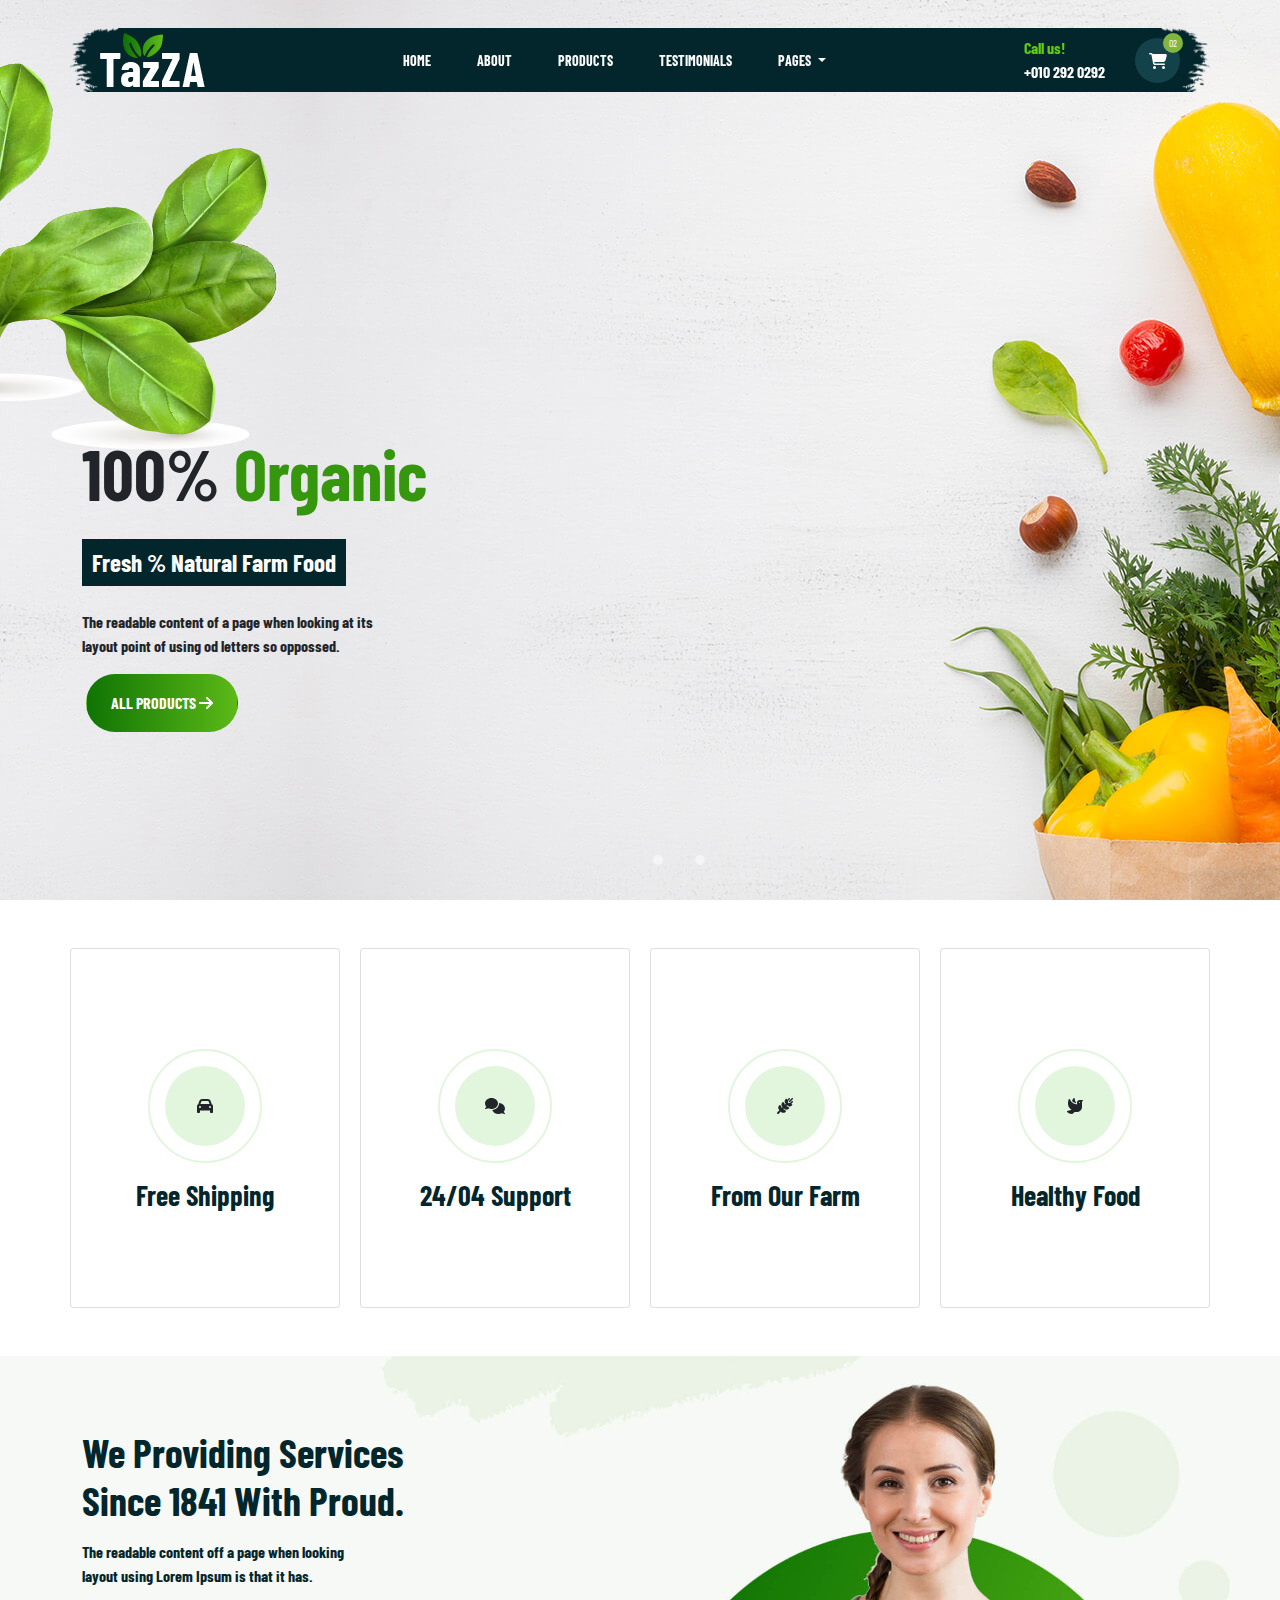
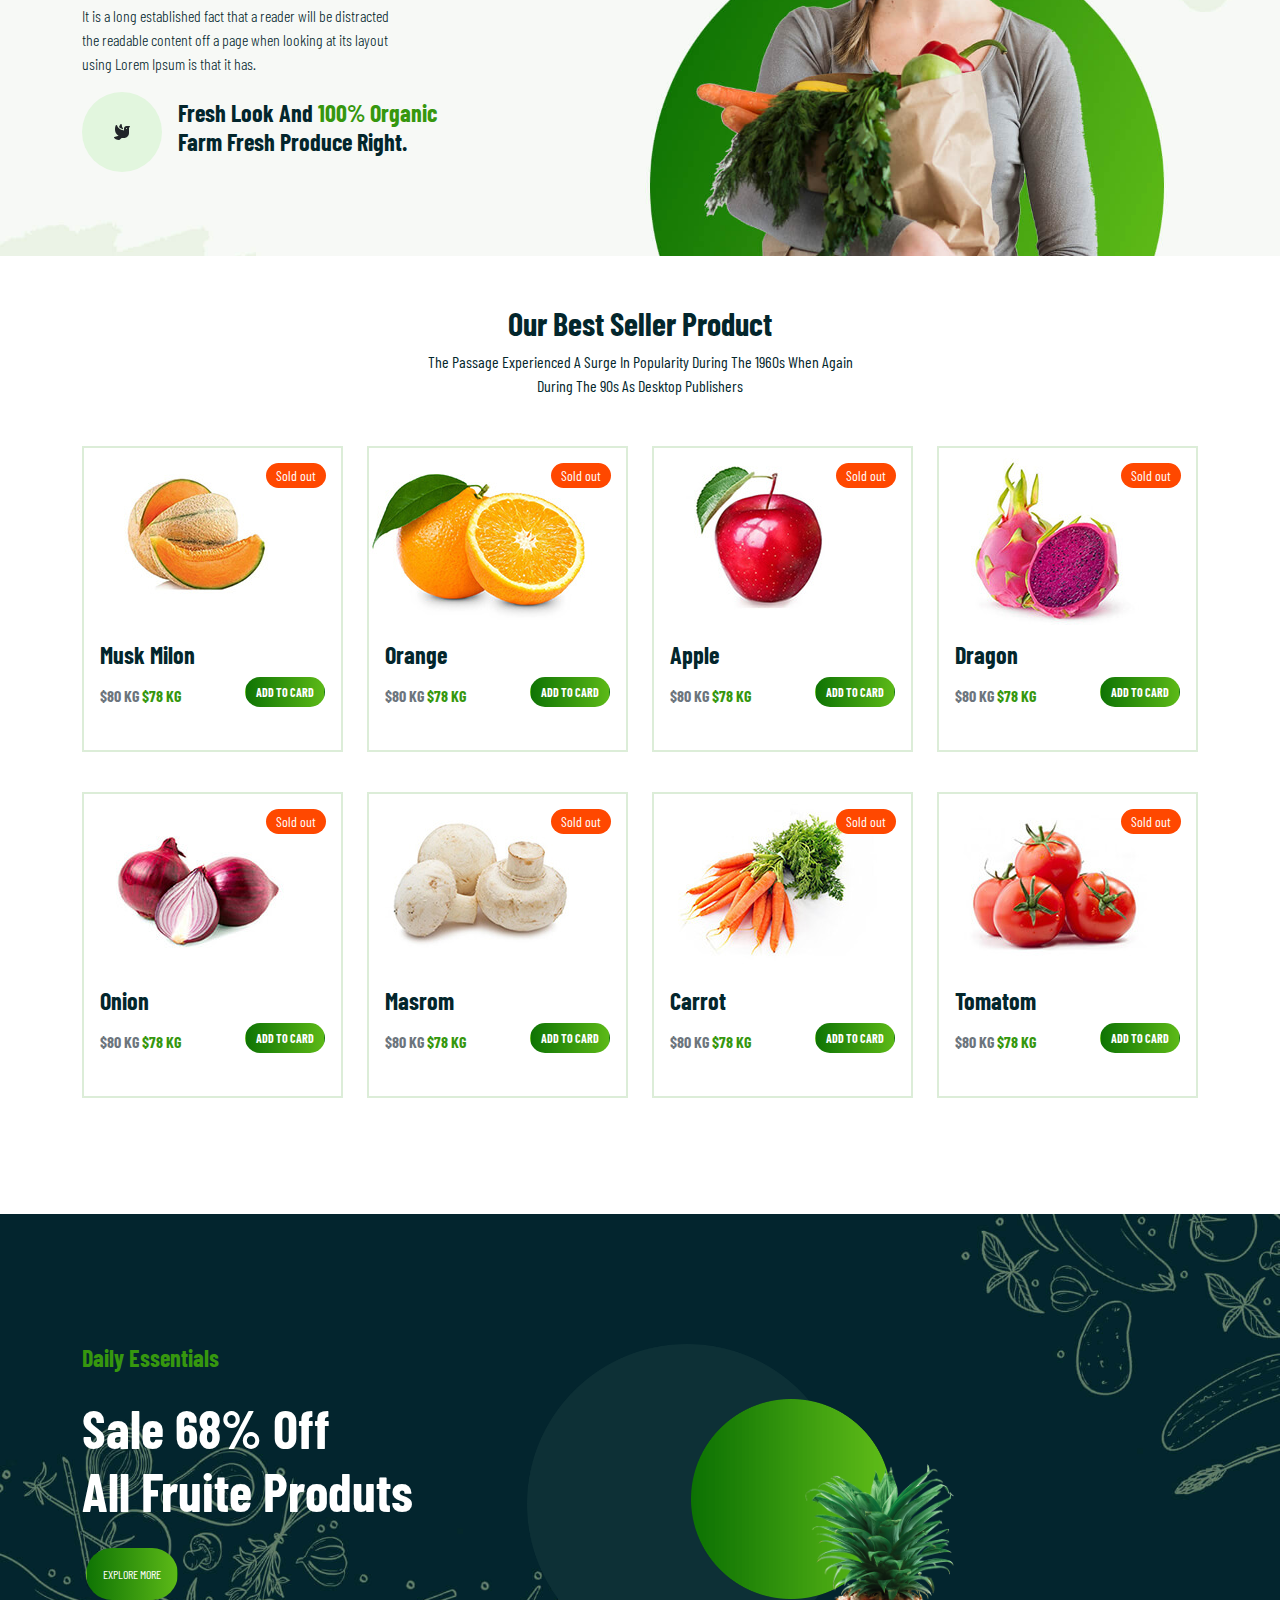
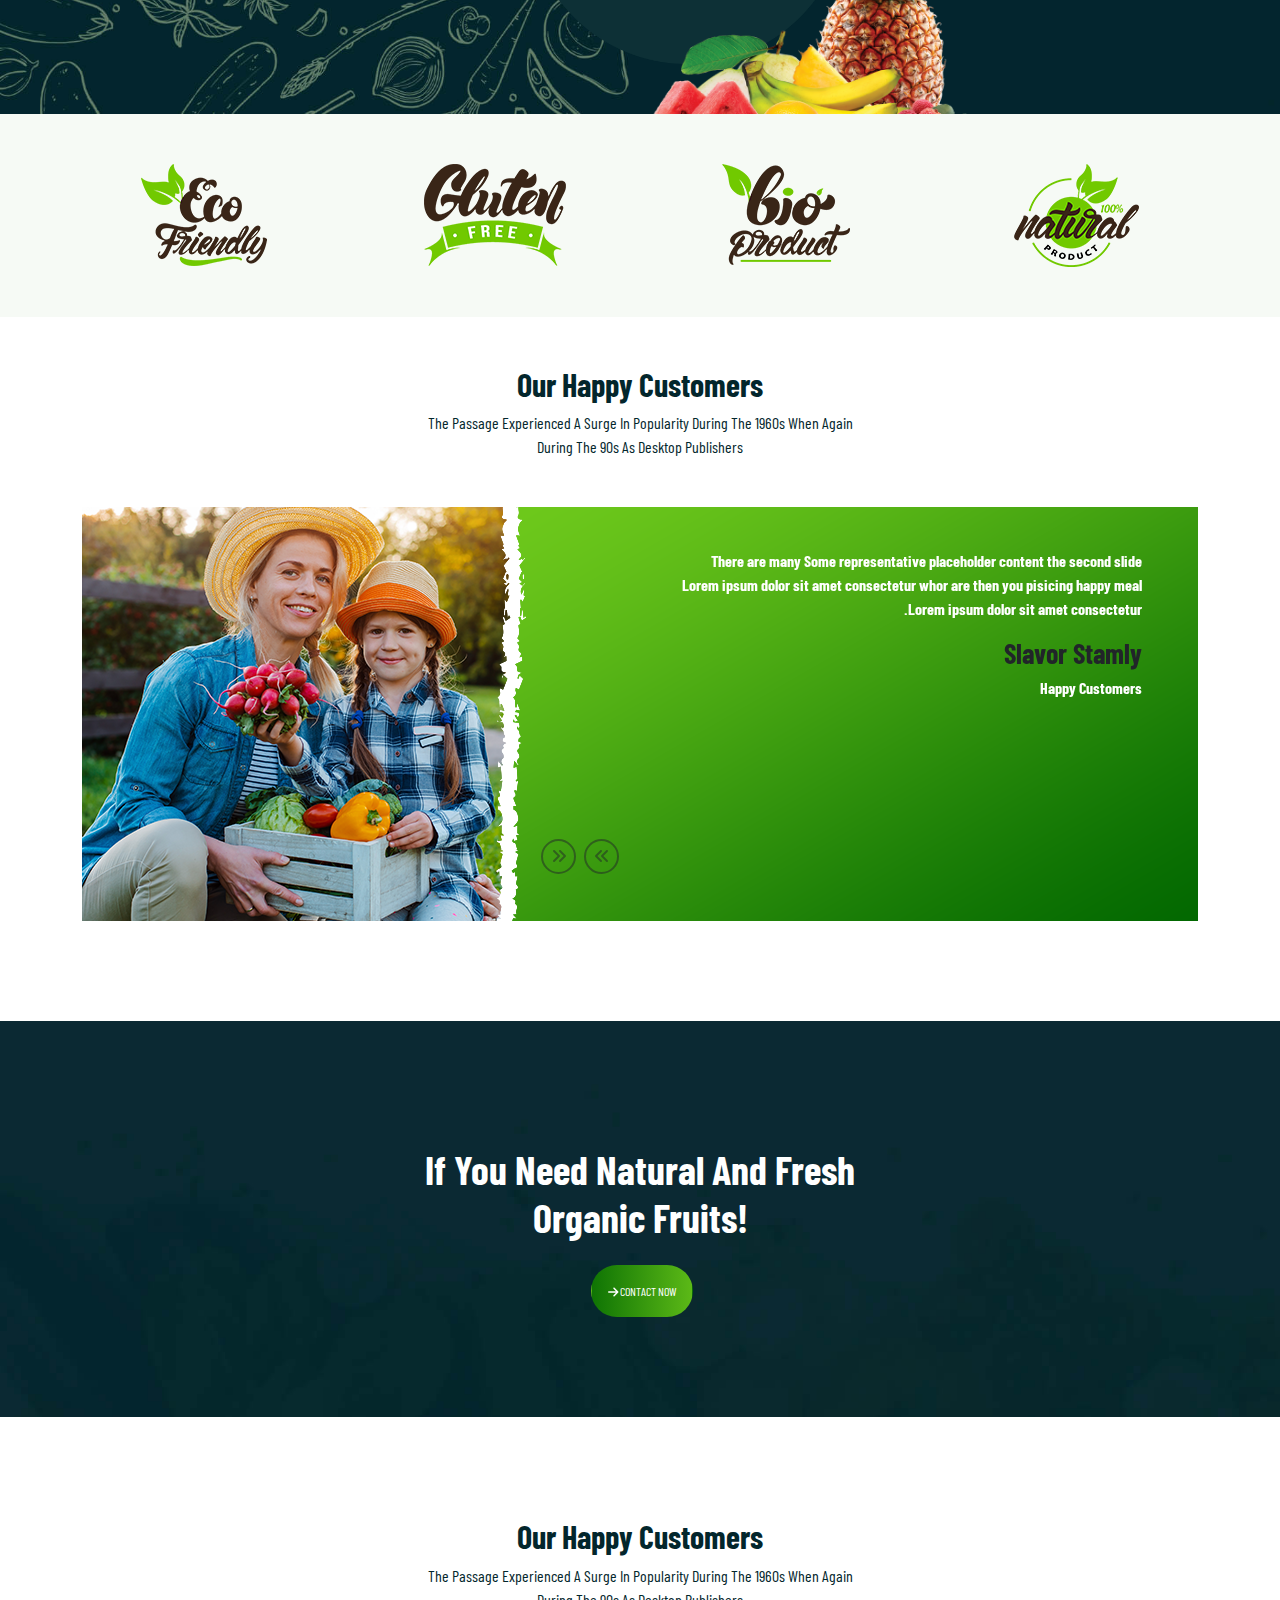
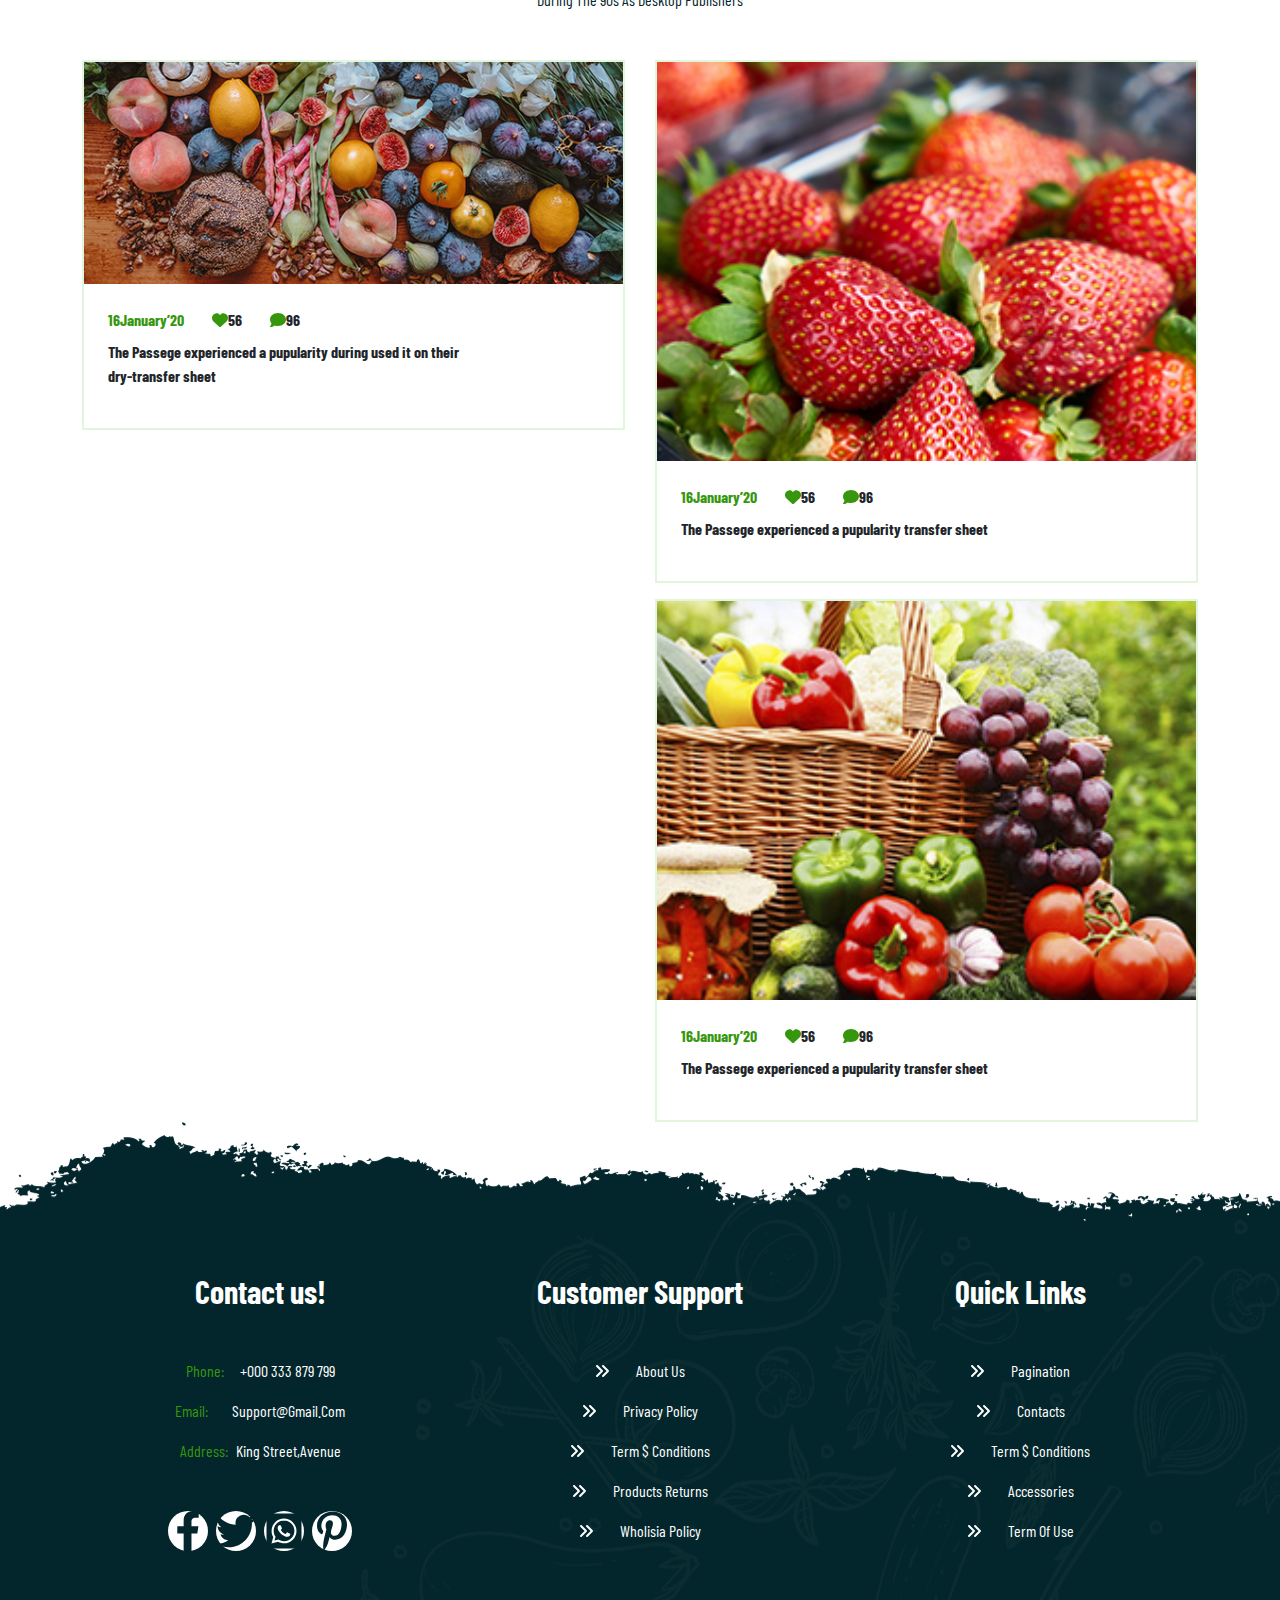
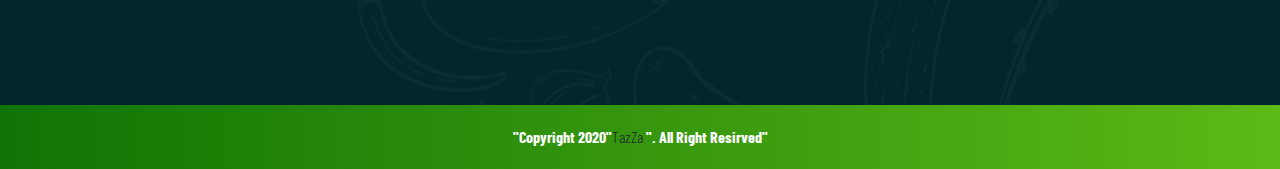
==== commit 09c28af2: "My First design , I tried to do my best" ====
--- a/index.html
+++ b/index.html
@@ -4,7 +4,7 @@
     <meta charset="UTF-8" />
     <meta http-equiv="X-UA-Compatible" content="IE=edge" />
     <meta name="viewport" content="width=device-width, initial-scale=1.0" />
-    <title>Food</title>
+    <title>Taaza</title>
 
     <!-- fonst icons -->
     <link rel="stylesheet" href="content/css/vendors/all.min.css" />
@@ -21,14 +21,6 @@
     <link href="https://fonts.googleapis.com/css2?family=Barlow+Condensed:wght@400;500;600;700;800&family=Dancing+Script:wght@400;500;600;700&family=Roboto:wght@400;500;700;900&display=swap" rel="stylesheet">
     </head>
     <body>
-        <!-- Start upper navbar -->
-        <nav class="navbar nav sticky">
-            <div class=" container-fluid d-flex  ">
-                <img class="nav-logo" src="content/asstes/imgs/envato_market.svg"/>
-                <button class="main-btn " type="submit">Buy now</button>
-            </div>
-        </nav>
-        <!-- End upper Navbar -->
         <!-- Start Header -->
         <header>
             <div
@@ -39,7 +31,7 @@
                 <div class="carousel-item active h-100 slider-img-one">
                     <div class="container h-100">
                     <div class="row align-items-end h-100 pb-5">
-                        <div class="col-lg-6">
+                        <div class="col-lg-6 header__text">
                             <h1 class="f-color fw-bold mb-4  carousel-item_title">
                                 100% <span class="dark-green">Organic</span>
                             </h1>
@@ -51,7 +43,7 @@
                                 layout point of using od letters so oppossed.</p>
                             </div>
                             <div class="offer-btn">
-                                <a href="#" class="btn card-btn text-white ms-1 p-3">
+                                <a href="#" class="btn card-btn text-white ms-1 p-3 ps-4 pe-4 fw-bold fs-6">
                                     All Products <i class="fa-solid fa-arrow-right text-white"></i></a>
                             </div>
                         </div>
@@ -60,7 +52,7 @@
                 </div>
                 <div class="carousel-item slider-img-tow h-100">  
                     <div class="container h-100">
-                    <div class="row align-items-end h-100 pb-5">
+                    <div class="row align-items-end h-100 pb-5 header__text">
                         <div class="col-lg-6">
                             <h1 class="f-color fw-bold mb-4 mt-4 carousel-item_title">
                                 100% <span class="dark-green">Organic</span>
@@ -88,9 +80,7 @@
                     data-bs-target="#carouselExampleCaptions"
                     data-bs-slide="prev"
                 >
-                    <!-- <span class="carousel-control-prev-icon" aria-hidden="true"></span> -->
-                    <span class="silder-btns__icon">
-                    <!-- <i class="fa-solid fa-chevron-left fa-2x"></i> -->
+                    <span class= "silder-btns__icon">
                     <div class="dout"></div>
                     </span>
                     <span class="visually-hidden">Previous</span>
@@ -102,18 +92,14 @@
                     data-bs-slide="next"
                 >
                     <span class="silder-btns__icon">
-                    <!-- <i class="fa-solid fa-chevron-right fa-2x"></i> -->
                     <div class="dout"></div>
                     </span>
-                    <!-- <span class="carousel-control-next-icon" aria-hidden="true"></span> -->
                     <span class="visually-hidden">Next</span>
                 </button>
                 </div>
             </div>
         </header>
-        <!-- End header -->
         <!-- Start navpar -->
-        
         <nav class="navbar navbar2 nav-sticky navbar-expand-lg ">
             <div class="container nav-bg">
                 <img src="content/asstes/imgs/logo.png" />
@@ -131,7 +117,7 @@
                         <li class="nav-item nav-hover">
                             <a class="nav-hover nav-link white-c fw-bold" href="#test">TESTIMONIALS</a>
                         </li>
-                        <li class="nav-item dropdown nav-hover">
+                        <li class="nav-item dropdown nav-hover my-dropdown">
                             <a class="nav-hover nav-link dropdown-toggle white-c fw-bold" href="#" id="navbarDropdown"
                                 role="button" data-bs-toggle="dropdown" aria-expanded="false">
                                 PAGES
@@ -245,7 +231,7 @@
             <p class="text-color">The Passage Experienced A Surge In Popularity During The 1960s When Again<br>During The 90s As Desktop Publishers</p>
         </div>
         <div class="row">
-            <div class="col-lg-3 Product-card  d-flex align-items-center justify-content-center">
+            <div class="col-lg-3 col-md-6 mb-3 Product-card  d-flex align-items-center justify-content-center">
                 <div class="card1" style="width: 18rem;">
                     <img class="fruit" src="content/asstes/imgs/product-1.jpg" alt="...">
                     <div class="card-body">
@@ -267,7 +253,7 @@
                 </div>
             </div>
             <!-- End col -->
-            <div class="col-lg-3 Product-card  d-flex align-items-center justify-content-center">
+            <div class="col-lg-3 col-md-6 mb-3 Product-card  d-flex align-items-center justify-content-center">
                 <div class="card1" style="width: 18rem;">
                     <img class="fruit" src="content/asstes/imgs/product-2.jpg" alt="...">
                     <div class="card-body">
@@ -289,7 +275,7 @@
                 </div>
             </div>
             <!-- End col -->
-            <div class="col-lg-3 Product-card  d-flex align-items-center justify-content-center">
+            <div class="col-lg-3 col-md-6 mb-3 Product-card  d-flex align-items-center justify-content-center">
                 <div class="card1" style="width: 18rem;">
                     <img class="fruit" src="content/asstes/imgs/product-3.jpg" alt="...">
                     <div class="card-body">
@@ -311,7 +297,7 @@
                 </div>
             </div>
             <!-- End col -->
-            <div class="col-lg-3 Product-card  d-flex align-items-center justify-content-center">
+            <div class="col-lg-3 col-md-6 mb-3 Product-card  d-flex align-items-center justify-content-center">
                 <div class="card1" style="width: 18rem;">
                     <img class="fruit" src="content/asstes/imgs/product-4.jpg" alt="...">
                     <div class="card-body">
@@ -335,7 +321,7 @@
         </div>
         <!-- End row -->
         <div class="row mt-4">
-            <div class="col-lg-3 Product-card  d-flex align-items-center justify-content-center">
+            <div class="col-lg-3 col-md-6 mb-3 Product-card  d-flex align-items-center justify-content-center">
                 <div class="card1" style="width: 18rem;">
                     <img class="fruit" src="content/asstes/imgs/product-5.jpg" alt="...">
                     <div class="card-body">
@@ -357,7 +343,7 @@
                 </div>
             </div>
             <!-- End col -->
-            <div class="col-lg-3 Product-card  d-flex align-items-center justify-content-center">
+            <div class="col-lg-3 col-md-6 mb-3 Product-card  d-flex align-items-center justify-content-center">
                 <div class="card1" style="width: 18rem;">
                     <img class="fruit" src="content/asstes/imgs/product-6.jpg" alt="...">
                     <div class="card-body">
@@ -379,7 +365,7 @@
                 </div>
             </div>
             <!-- End col -->
-            <div class="col-lg-3 Product-card  d-flex align-items-center justify-content-center">
+            <div class="col-lg-3 col-md-6 mb-3 Product-card  d-flex align-items-center justify-content-center">
                 <div class="card1" style="width: 18rem;">
                     <img class="fruit" src="content/asstes/imgs/product-7.jpg" alt="...">
                     <div class="card-body">
@@ -401,7 +387,7 @@
                 </div>
             </div>
             <!-- End col -->
-            <div class="col-lg-3 Product-card  d-flex align-items-center justify-content-center">
+            <div class="col-lg-3 col-md-6 mb-3 Product-card  d-flex align-items-center justify-content-center">
                 <div class="card1" style="width: 18rem;">
                     <img class="fruit" src="content/asstes/imgs/product-8.jpg" alt="...">
                     <div class="card-body">
@@ -449,7 +435,7 @@
     <!-- Start Partner Section -->
     <div class="partner">
         <div class="container">
-            <div class="row d-flex g-5 partner-wrapper">
+            <div class="row d-flex g-5 partner-wrapper text-center justify-content-center">
                 <div class="col-lg-3 col-sm-12 col-md-6 partner-img"><img src="content/asstes/imgs/partner-1.png"/></div>
                 <div class="col-lg-3 col-sm-12 col-md-6 "><img src="content/asstes/imgs/partner-2.png"/></div>
                 <div class="col-lg-3 col-sm-12 col-md-6"><img src="content/asstes/imgs/partner-3.png"/></div>
@@ -593,33 +579,33 @@
     <div class="footer-top">
         <div class="container">
             <div class="footer__wrapper ">
-                <div class="row ">
-                    <div class="col-lg-4">
+                <div class="row d-flex justify-content-center text-center ">
+                    <div class="col-lg-4 text-center">
                         <h2 class="text-white fw-bold mb-5">Contact us!</h2>
                         <ul class="footer__content mt-2 ">
                             <li class="mt-3"><span class="dark-green me-3 ">Phone:</span><span class="text-white ">+000 333 879 799</span></li>
                             <li class="mt-3"><span class="dark-green me-4 ">Email:</span><span class=" text-white">Support@Gmail.Com</span></li>
                             <li class="mt-3"><span class="dark-green me-2">Address:</span><span class="text-white">King Street,Avenue</span></li>
                         </ul>
-                        <div class="footer-social mt-5 d-flex">
+                        <div class="footer-social mt-5 d-flex justify-content-center">
                             <ul class="d-flex">
                                 <li>
-                                    <a href="#" class="footer__icon  rounded-circle text-white me-2">
+                                    <a href="#" class=" rounded-circle text-white me-2">
                                         <i class="fa-brands fa-facebook-f footer__icon rounded-circle text-center"></i>
                                     </a>
                                 </li>
                                 <li>
-                                    <a href="#" class="footer__icon rounded-circle text-white me-2">
+                                    <a href="#" class=" rounded-circle text-white me-2">
                                         <i class="fa-brands fa-twitter footer__icon rounded-circle  text-center"></i>
                                     </a>
                                 </li>
                                 <li>
-                                    <a href="#" class="footer__icon  rounded-circle text-white me-2">
+                                    <a href="#" class=" rounded-circle text-white me-2">
                                         <i class="fa-brands fa-square-whatsapp footer__icon rounded-circle text-center"></i>
                                     </a>
                                 </li>
                                 <li>
-                                    <a href="#" class="footer__icon rounded-circle text-white">
+                                    <a href="#" class="rounded-circle text-white">
                                         <i class="fa-brands fa-pinterest-p footer__icon rounded-circle text-center"></i>
                                     </a>
                                 </li>
--- a/content/css/style.css
+++ b/content/css/style.css
@@ -37,72 +37,22 @@
 .text-color {
   color: #03262c;
 }
-.main-btn {
-  background-color: var(--green-color);
-  width: fit-content;
-  color: white;
-  padding: 5px 20px;
+/* End General */
+/* Start navbar */
+.nav-sticky {
+  position: fixed;
+  top: 20px;
+  z-index: 100;
+  width: 100%;
+}
+.nav-item {
+  position: relative;
+  z-index: 100;
+}
+.nav-hover {
+  position: relative;
   border-radius: 5px;
-  border: none;
-}
-/* Start Uppernavbar */
-.sticky {
-  position: sticky;
-  top: 0px;
-  z-index: 100;
-}
-.nav-logo {
-  width: 150px;
-  height: 40px;
-}
-.nav {
-  background-color: #262626;
-}
-/* End Uppernavbar */
-/* Start navbar */
-
-.nav-sticky {
-  position: sticky;
-  top: 70px;
-  z-index: 100;
-  margin-top: -580px;
-}
-.nav-item {
-  margin-left: 10px;
-  position: relative;
-  z-index: 100;
-}
-/* .nav-item:hover{
-    color: #36970e;
-} */
-/* .nav-hover{
-    transition: all 0.5s;
-    width: fit-content;
-    height: 0;
-    background-image: linear-gradient(to right, #0f7404 , #5cb917 );
-    border-radius: 5px;
-    color: white;
-    padding: 0px 3px; 
-    text-decoration: none; 
-} */
-/* .nav-hover:hover{
-    height: 33px;
-    color: white;
-} */
-/* .nav-link{
-    position: relative;
-    margin-right: 12px;
-    transition: all 0.5s;
-    width: fit-content;
-    height: 0;
-    background-image: linear-gradient(to right, #0f7404 , #5cb917 );
-    border-radius: 5px;
-    color: white;
-} */
-.nav-hover {
-  position: relative;
-  border-radius: 5px;
-  /* padding: 5px 20px; */
+  padding: 3px 15px;
   z-index: 200;
 }
 .nav-item::after {
@@ -126,17 +76,6 @@
 .nav-item:hover .nav-link {
   color: #fff !important;
 }
-
-/* .nan-link{
-    position: absolute;
-    z-index: 200;
-} */
-/* .nav-link:hover{
-    background-image: linear-gradient(to right, #0f7404 , #5cb917 );
-    border-radius: 4px;
-    color: white;
-} */
-
 .nav-bg {
   background-image: url(../asstes/imgs/header-bg.png);
   background-size: cover;
@@ -172,7 +111,7 @@
 /* End navbar */
 /* Start Header */
 header {
-  height: calc(100vh - 55px);
+  height: 100vh;
   position: relative;
 }
 .carousel-item_title {
@@ -185,6 +124,9 @@
   padding: 5px 10px;
   font-size: 25px;
 }
+.header__text{
+  transform: translateY(-120px);
+}
 .dout {
   width: 10px;
   height: 10px;
@@ -194,12 +136,8 @@
 .dout:hover {
   background-color: #0f7404;
 }
-.carousel-item {
-  background-size: cover;
-  background-position-y: -150px;
-  position: relative;
-  z-index: 1;
-}
+
+
 .slider-img-one {
   background-image: url("../asstes/imgs/banner.jpg");
 }
@@ -214,11 +152,6 @@
   width: 50px;
 }
 
-.carousel-item__title {
-  font-size: calc(var(--font-size) * 3);
-}
-/* End Header */
-/* Start Feature box */
 .card-icon__box {
   height: 80px;
   width: 80px;
@@ -236,7 +169,7 @@
 .card-body h3 {
   font-weight: 700;
 }
-/* End Feature box */
+
 .feature-box {
   width: calc((100% - 60px) / 4);
   height: 360px;
@@ -271,12 +204,18 @@
     width: calc((100% - 30px) / 2);
     margin-bottom: 20px;
   }
+  /* .feature-boxs{
+    height: 200vh;
+  } */
 }
 @media screen and (max-width: 768px) {
   .feature-box {
     width: 100%;
     margin-bottom: 20px;
   }
+  /* .feature-boxs{
+    height: 250vh;
+  } */
 }
 /* End Feature box */
 /* Start Services section */
@@ -470,9 +409,9 @@
   padding: 150px 0px;
 }
 .footer__icon {
-  width: 35px;
-  height: 35px;
-  line-height: 35px;
+  width: 40px;
+  height: 40px;
+  line-height: 40px;
   background-color: white;
   color: #03262c;
   transition: all 0.3s;
@@ -651,3 +590,4 @@
 .copun-row {
   border-bottom: 1px solid #dae1e8;
 }
+
